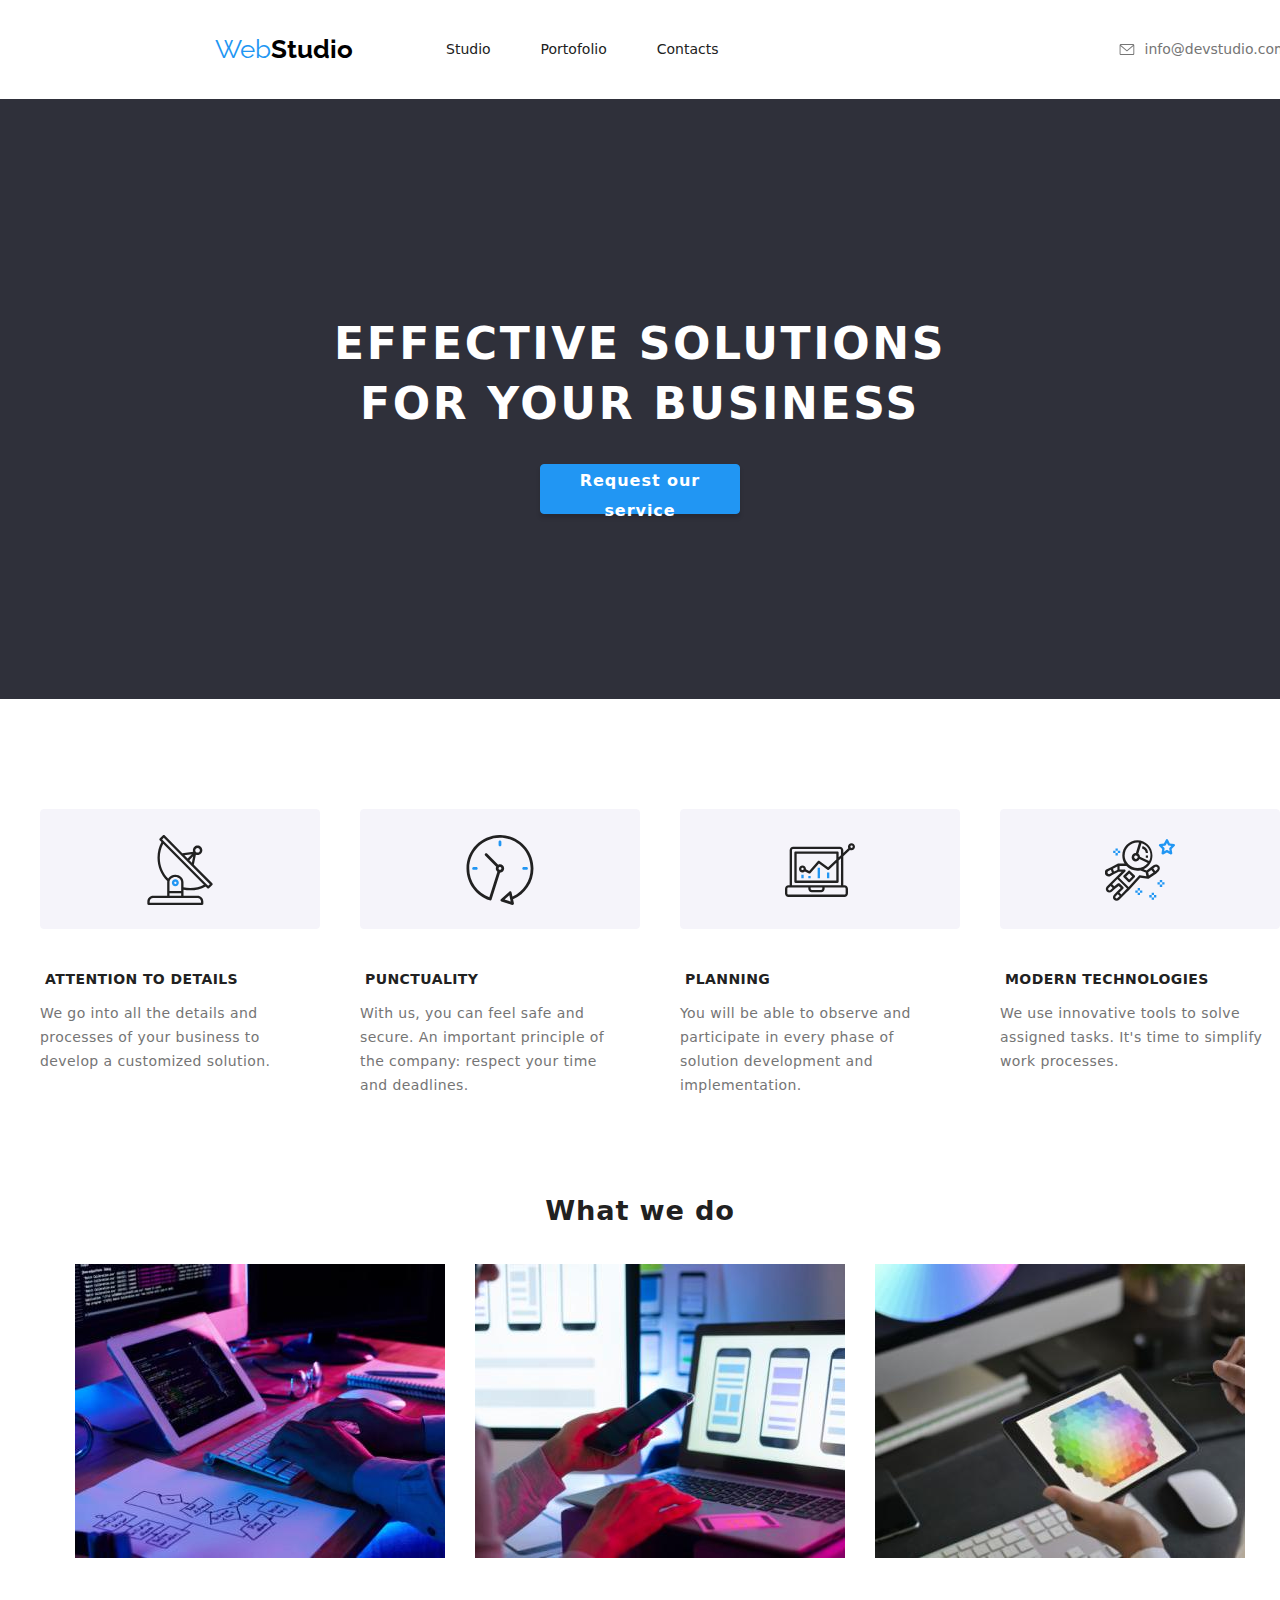
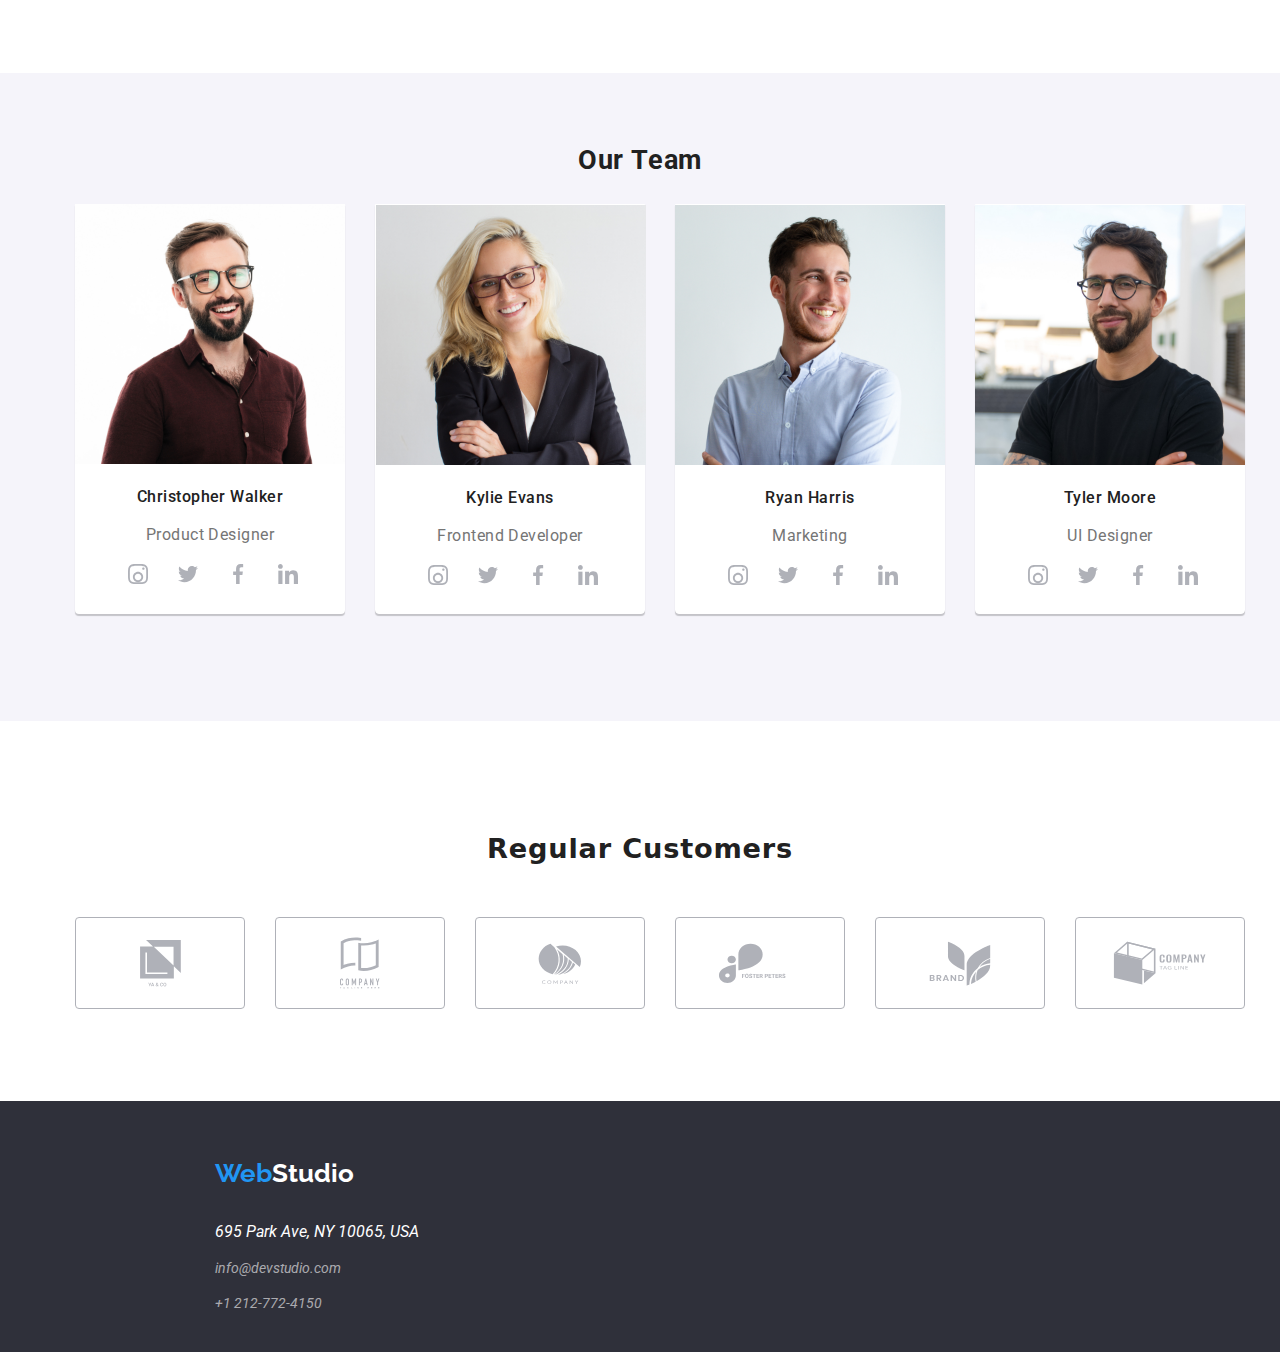
==== index.html @ a09f26c2 "add icon our team and regular customers" ====
<!DOCTYPE html>
<html lang="en">
  <head>
    <meta charset="UTF-8" />
    <meta name="viewport" content="width = device-width,initial-scale=1.0" />
    <title>WebStudio</title>
    <link rel="preconnect" href="https://fonts.googleapis.com" />
    <link rel="preconnect" href="https://fonts.gstatic.com" crossorigin />
    <link
      href="https://fonts.googleapis.com/css2?family=Raleway:wght@700&family=Roboto:wght@400;500;700;900&display=swap"
      rel="stylesheet"
    />
    <link
      rel="stylesheet"
      href="https://cdnjs.cloudflare.com/ajax/libs/modern-normalize/1.0.0/modern-normalize.min.css"
    />
    <link rel="stylesheet" href="CSS/style.css" />
  </head>

  <body>
    <header class="global-header">
      <a href="./index.html/"></a>
      <section class="nav-container">
        <h4 class="nav-title"><span class="accent">Web</span>Studio</h4>

        <nav class="main-navigation">
          <ul class="list-class">
            <li><a href="./index.html" class="nav-link current">Studio</a></li>
            <li><a href="./portofolio.html" class="nav-link">Portofolio</a></li>
            <li><a href="#" class="nav-link">Contacts</a></li>
          </ul>
        </nav>

        <div class="contact-container">
          <div class="icon-mail">
            <svg class="mail">
              <use href="./images/icons.svg.svg#icon-envelope-hover-1" >
              </use>
            </svg>
            <a href="mailto:info@devstudio.com">info@devstudio.com</a>
          </div>
          <div class="icon-phone">
            <svg class="phone">
              <use href="./images/icons.svg.svg#icon-smartphone-1">
              </use>
            </svg>
            <a class="tel" href="tel:+12127724150">+1 212-772-4150</a>
          </div>
        </div>
      </section>
    </header>
    <main>
      <section class="page-section-content">
        <h1 class="title">EFFECTIVE SOLUTIONS FOR YOUR BUSINESS</h1>
        <button type="button" class="button-service">
          Request our service
        </button>
      </section>

      <section class="information-container">
        <div class="icon-about-us">
        <ul>
          <li class="icon-list">
            <svg class="antena">
              <use href="./images/icons.svg.svg#icon-antenna-1-1">
              </use>
            </svg>
          </li>
          <li class="icon-list">
            <svg class="clock">
              <use href="./images/icons.svg.svg#icon-clock-1-1">
              </use>
            </svg>
          </li>
          <li class="icon-list">
            <svg class="diagram">
              <use href="./images/icons.svg.svg#icon-diagram-1-1">
              </use>
            </svg>
          </li>
          <li class="icon-list">
            <svg class="astrounaut">
              <use href="./images/icons.svg.svg#icon-astronaut-1-1">
              </use>
            </svg>
          </li>
        </ul>
      </div>
        <ul class="about-us">
          <li>
            <h4>ATTENTION TO DETAILS</h4>
            <p>
              We go into all the details and processes of your business to
              develop a customized solution.
            </p>
          </li>

          <li>
            <h4>PUNCTUALITY</h4>
            <p>
              With us, you can feel safe and secure. An important principle of
              the company: respect your time and deadlines.
            </p>
          </li>

          <li>
            <h4>PLANNING</h4>
            <p>
              You will be able to observe and participate in every phase of
              solution development and implementation.
            </p>
          </li>
          <li>
            <h4>MODERN TECHNOLOGIES</h4>
            <p>
              We use innovative tools to solve assigned tasks. It's time to
              simplify work processes.
            </p>
          </li>
        </ul>
      </section>

      <section class="image-gallery">
        <h2>What we do</h2>
        <ul class="suggestive-images">
          <li class="image1">
            <img
              src="./images/computer.jpg"
              alt="Tasteaza pe calculator"
              width="370"
            />
          </li>
          <li class="image2">
            <img
              src="./images/phone.jpg"
              alt="Tine telefonul in mana"
              width="370"
            />
          </li>
          <li class="image3">
            <img
              src="./images/tablet.jpg"
              alt="Deseneaza pe tableta"
              width="370"
            />
          </li>
        </ul>
      </section>

      <section class="our-team">
        <h2 class="title-team">Our Team</h2>

        <ul class="our-team-content">
          <div class="team-card1">
            <li>
              <img
                src="./images/man-with-glasses-smiling.jpg"
                alt="Barbat cu ochelari care zambeste"
                width="270"
              />
               <div class="name-job">
                <br />
                <h4>Christopher Walker</h4>
                  <br/>
                  <br/>
                <span>Product Designer</span>
               </div>
               <ul class="icon-social">
                <li class="icon-social-list">
                  <svg  class="instagram" >
                    <use href="./images/icons.svg.svg#icon-instagram-2-1"></use>
                  </svg>
                </li>
                <li class="icon-social-list">
                  <svg class="twitter">
                    <use href="./images/icons.svg.svg#icon-twitter-1"></use>
                  </svg>
                </li>
                <li class="icon-social-list">
                  <svg class="facebook">
                    <use href="./images/icons.svg.svg#icon-facebook-1"></use>
                  </svg>
                </li>
                <li class="icon-social-list">
                  <svg class="linkedin">
                    <use href="./images/icons.svg.svg#icon-linkedin-1"></use>
                </svg>
                </li>
               
               </ul>
         
              
            </li>
          </div>

          <div class="team-card2">
            <li>
              <img
                src="./images/women-blonde.jpg"
                alt="Femeie blonda cu ochelari"
                width="270"
              />
              
                <div class="name-job">
                  <br />
              <h4>Kylie Evans</h4>
              <br />
              <br />
              <span>Frontend Developer</span>
                </div>
                <ul class="icon-social">
                  <li class="icon-social-list">
                    <svg  class="instagram" >
                      <use href="./images/icons.svg.svg#icon-instagram-2-1"></use>
                    </svg>
                  </li>
                  <li class="icon-social-list">
                    <svg class="twitter">
                      <use href="./images/icons.svg.svg#icon-twitter-1"></use>
                    </svg>
                  </li>
                  <li class="icon-social-list">
                    <svg class="facebook">
                      <use href="./images/icons.svg.svg#icon-facebook-1"></use>
                    </svg>
                  </li>
                  <li class="icon-social-list">
                    <svg class="linkedin">
                      <use href="./images/icons.svg.svg#icon-linkedin-1"></use>
                  </svg>
                  </li>
                 
                 </ul>
                <br />
              </div>
            </li>
          
          <div class="team-card3">
            <li>
              <img
                src="./images/man.jpg"
                alt="Barbat in camasa albastra deschisa"
                width="270"
              />
              <div class="name-job">
                <br />
              <h4>Ryan Harris</h4>
              <br />
              <br />
              <span>Marketing</span>
              </div>
              <ul class="icon-social">
                <li class="icon-social-list">
                  <svg  class="instagram" >
                    <use href="./images/icons.svg.svg#icon-instagram-2-1"></use>
                  </svg>
                </li>
                <li class="icon-social-list">
                  <svg class="twitter">
                    <use href="./images/icons.svg.svg#icon-twitter-1"></use>
                  </svg>
                </li>
                <li class="icon-social-list">
                  <svg class="facebook">
                    <use href="./images/icons.svg.svg#icon-facebook-1"></use>
                  </svg>
                </li>
                <li class="icon-social-list">
                  <svg class="linkedin">
                    <use href="./images/icons.svg.svg#icon-linkedin-1"></use>
                </svg>
                </li>
               
               </ul>
            </li>
          </div>
          <div class="team-card4">
            <li>
              <img
                src="./images/man-with-glasses.jpg"
                alt="Barbat cu ochelari in tricou negru"
                width="270"
              />
              <div class="name-job">
                <br />
              <h4>Tyler Moore</h4>
              <br />
              <br />
              <span>UI Designer</span>
              </div>
              <ul class="icon-social">
                <li class="icon-social-list">
                  <svg  class="instagram" >
                    <use href="./images/icons.svg.svg#icon-instagram-2-1"></use>
                  </svg>
                </li>
                <li class="icon-social-list">
                  <svg class="twitter">
                    <use href="./images/icons.svg.svg#icon-twitter-1"></use>
                  </svg>
                </li>
                <li class="icon-social-list">
                  <svg class="facebook">
                    <use href="./images/icons.svg.svg#icon-facebook-1"></use>
                  </svg>
                </li>
                <li class="icon-social-list">
                  <svg class="linkedin">
                    <use href="./images/icons.svg.svg#icon-linkedin-1"></use>
                </svg>
                </li>
               
               </ul>
            </li>
          </div>
        </ul>
      </section>

      <section class="regular-container">
        <h2>Regular Customers</h2>
        <ul class="container-regular-list">
          <li class="regular-icon-list">
            <svg class="union">
              <use href="./images/icons.svg.svg#icon-Union"></use>
            </svg>
          </li>
          <li class="regular-icon-list">
            <svg class="group">
              <use href="./images/icons.svg.svg#icon-group"></use>
            </svg>
          </li>
          <li class="regular-icon-list">
            <svg class="group1">
              <use href="./images/icons.svg.svg#icon-group-1"></use>
            </svg>
          </li>
          <li class="regular-icon-list">
            <svg class="group2">
              <use href="./images/icons.svg.svg#icon-group-2"></use>
            </svg>
          </li>
          <li class="regular-icon-list">
            <svg class="group3">
              <use href="./images/icons.svg.svg#icon-group-3"></use>
            </svg>
          </li class="regular-icon-list">
          <li class="regular-icon-list">
            <svg class="group4">
              <use href="./images/icons.svg.svg#icon-group-4"></use>
            </svg>
          </li>
        </ul>
      </section>
    </main>
    <footer class="adress-information">
      <h4><span class="highlight">Web</span>Studio</h4>

      <address class="useful-information">
         <span>695 Park Ave, NY 10065, USA </span>
        <br />

        <a href="mailto:info@devstudio.com">info@devstudio.com</a>
        <br />
        <a href="tel:+12127724150">+1 212-772-4150</a>
        <br />
      </address>
    </footer>
  </body>
</html>
---- CSS/style.css ----
:root {
  --link-color: #212121;
  --heading-font-family: "Roboto", sans-serif;
  --series-font-family: "Raleway", sans-serif;
}

.nav-container {
  display: flex;
  align-items: center;
  color: #ffffff;
  width: 100%;
}

.contact-container {
  display: flex;
  justify-content: center;
  padding-left: 400px;
  gap: 40px;
}
.mail {
  width: 16px;
  height: 11px;
  top: 34px;
  left: 1042px;
  cursor: pointer;
  fill: #757575;
}
.mail:hover {
  stroke: #2196f3;
}
.contact-container .icon-mail {
  display: flex;
  align-items: center;
  gap: 10px;
}
.phone {
  width: 10px;
  height: 16px;
  top: 32px;
  left: 1243px;
}
.contact-container .icon-phone {
  display: flex;
  align-items: center;
  gap: 10px;
}
.phone:hover {
  stroke: #2196f3;
}
.current {
  color: #2196f3;
}
a:link,
a:hover {
  color: #2196f3;
}
a:focus {
  color: #2196f3;
}
.nav-link {
  cursor: pointer;
}
.list-class {
  display: flex;
  justify-content: center;
  padding-left: 93px;
  gap: 50px;
}

.list-class li a {
  color: #212121;
}

span.accent {
  color: #2196f3;
  font-family: var(--series-font-family);
  font-weight: 400;
  font-size: 26px;
}
.nav-title {
  display: flex;
  font-family: var(--series-font-family);
  color: #000000;
  font-weight: 700;
  font-size: 26px;
  padding-left: 215px;
}

.global-header .main-navigation a:link {
  color: var(--link-color);
  text-decoration: none;
  font-weight: 500;
  font-size: 14px;
  line-height: 16.41px;
}
.global-header .main-navigation a:hover,
.global-header .main-navigation a:active {
  color: #2196f3;
}

.global-header a {
  color: #757575;
  text-decoration: none;
  font-weight: 500;
  font-size: 14px;
}

.global-header a:hover {
  color: #2196f3;
}
.page-section-content {
  display: flex;
  background-color: #2f303a;
  height: 600px;
  justify-content: center;
  flex-direction: column;
  align-items: center;
  background-image: url(../images/friends.jpg);
  background-repeat: no-repeat;
  background-size: cover;
  background-image: linear-gradient(#2f303a66);
}

.title {
  color: #ffffff;
  font-size: 44px;
  font-weight: 900;
  line-height: 60px;
  letter-spacing: 0.06em;
  text-align: center;
  width: 696px;
  height: 120px;
  top: 94px;
  left: 452px;
}

.button-service {
  background-color: #2196f3;
  color: #ffffff;
  font-weight: 700;
  font-size: 16px;
  line-height: 30px;
  letter-spacing: 0.06em;
  width: 200px;
  height: 50px;
  top: 430px;
  left: 700px;
  text-align: center;
  border: 1px solid #2196f3;
  border-radius: 4px;
  box-shadow: 0px 4px 4px 0px #00000026;
}
.page-section-content .button-service:hover {
  background-color: #188ce8;
}
.information-container {
  display: flex;
  flex-direction: column;
  justify-content: center;
  align-items: center;
  padding-top: 94px;
}
.antena {
  width: 70px;
  height: 70px;
  top: 799px;
  left: 315px;
}
.clock {
  width: 70px;
  height: 70px;
  top: 799px;
  left: 615px;
}
.diagram {
  width: 70px;
  height: 70px;
  top: 799px;
  left: 915px;
}
.astrounaut {
  width: 70px;
  height: 70px;
  top: 799px;
  left: 1215px;
}
.icon-list {
  border: 1px solid #f5f4fa;
  border-radius: 4px;
  background-color: #f5f4fa;
  width: 280px;
  height: 120px;
  top: 774px;
  left: 215px;
  text-align: center;
  padding: 25px 100px;
}
.icon-about-us ul {
  display: flex;
  align-items: center;
  justify-content: center;
  gap: 40px;
}
.about-us {
  display: flex;
  justify-content: center;
  height: 101px;
  gap: 30px;
}

.about-us p {
  display: flex;
  color: #757575;
  font-size: 14px;
  line-height: 24px;
  letter-spacing: 0.03em;
  width: 270px;
  height: 75px;
  top: 94px;
  left: 215px;
  justify-content: center;
  padding-left: 5px;
}

.about-us h4 {
  display: flex;
  color: #212121;
  font-size: 14px;
  line-height: 16.41px;
  letter-spacing: 0.03em;
  width: 270px;
  height: 16px;
  top: 94px;
  left: 215px;
  justify-content: flex-start;
  margin: 10px;
}
ul {
  list-style-type: none;
}
.image-gallery {
  display: flex;
  flex-direction: column;
  padding-top: 94px;
  padding-bottom: 94px;
}
h2 {
  display: block;
  color: #212121;
  font-family: (--series-font-family);
  font-weight: 700;
  font-size: 1.7em;
  margin-block-start: 0.83em;
  margin-block-end: 0.83em;
  letter-spacing: 0.03em;
  text-align: center;
}
.suggestive-images {
  display: flex;
  justify-content: center;
  align-items: center;
  gap: 30px;
}

.our-team {
  background-color: #f5f4fa;
  display: flex;
  flex-direction: column;
  height: 648px;
}

.our-team-content {
  display: flex;
  justify-content: center;
  align-items: center;
  text-align: center;
  height: 388px;
  top: 1635px;
  left: 215px;
  gap: 30px;
}
.title-team {
  color: #212121;
  font-family: var(--heading-font-family);
  font-weight: 700;
  size: 60px;
  padding-top: 50px;
}
.name-job {
  display: flexbox;
  flex-direction: column;
  justify-content: center;
  align-items: center;
}
.team-card1 {
  display: flex;
  background-color: #ffffff;
  width: 270px;
  height: 410px;
  top: 94px;
  left: 215px;
  flex-direction: column;
  border-radius: 0px 0px 4px 4px;
  box-shadow: 0px 2px 1px 0px #00000033;
  justify-content: flex-start;
}

.team-card2 {
  display: flex;
  background-color: #ffffff;
  width: 270px;
  height: 410px;
  top: 94px;
  left: 515px;
  align-content: flex-start;
  flex-direction: column;
  box-shadow: 0px 2px 1px 0px #00000033;

  border: 1px solid #ffffff;
  border-radius: 0px 0px 4px 4px;
  justify-content: flex-start;
}

.team-card3 {
  display: flex;
  background-color: #ffffff;
  width: 270px;
  height: 410px;
  top: 94px;
  left: 815px;
  box-shadow: 0px 2px 1px 0px #00000033;

  flex-direction: column;
  align-items: center;
  border: 1px solid #ffffff;
  border-radius: 0px 0px 4px 4px;
  justify-content: flex-start;
}
.team-card4 {
  display: flex;
  background-color: #ffffff;
  width: 270px;
  height: 410px;
  top: 94px;
  left: 1115px;
  box-shadow: 0px 2px 1px 0px #00000033;

  flex-direction: column;
  align-items: center;
  border: 1px solid #ffffff;
  border-radius: 0px 0px 4px 4px;
  justify-content: flex-start;
}

.our-team-content h4 {
  color: #212121;
  font-family: var(--heading-font-family);
  font-size: 16px;
  font-weight: 500;
  line-height: 19px;
  letter-spacing: 0.03em;
  text-align: center;
  display: inline;
  width: 145px;
  height: 19px;
  top: 94px;
  left: 278px;
  padding-top: 30px;
}

.our-team-content span {
  font-family: var(--heading-font-family);
  color: #757575;
  font-size: 16px;
  font-weight: 400;
  line-height: 19px;
  letter-spacing: 0.03em;
  text-align: center;
  width: 147px;
  height: 19px;
  top: 1954px;
  left: 577px;
  padding-top: 59px;
}
.instagram {
  width: 20px;
  height: 20px;
  top: 12px;
  left: 12px;
}
.icon-social-list:hover {
  background-color: #2196f3;
  stroke: #2196f3;
  border-radius: 50%;
  padding: 10px;
  stroke: #ffffff;
}
.twitter {
  width: 20px;
  height: 20px;
}

.facebook {
  width: 20px;
  height: 20px;
}
.linkedin {
  width: 20px;
  height: 20px;
}
.icon-social {
  display: flex;
  justify-content: center;
  padding-top: 20px;
  gap: 30px;
  padding-right: 35px;
}

.union {
  width: 41px;
  height: 46.7px;
  top: 7px;
  left: 32px;
}

.group {
  width: 40px;
  height: 52px;
  top: 3px;
  left: 33px;
}

.group1 {
  width: 43.46px;
  height: 41.18px;
  top: 8.7px;
  left: 29.68px;
}
.group2 {
  width: 84.44px;
  height: 40.62px;
  top: 8.7px;
  left: 11px;
}

.group3 {
  width: 62.54px;
  height: 45.43px;
  top: 6.77px;
  left: 22px;
}
.group4 {
  width: 93.79px;
  height: 43.93px;
  top: 6.77px;
  left: 6px;
}
.regular-icon-list{
  display: flex;
  align-items: center;
  justify-content: center;
  border: 1px solid #AFB1B8;
  border-radius: 4px;
  width: 170px;
  height: 92px;
}
.regular-icon-list:hover{
 border: 1px solid #2196F3 ;
 stroke: #2196F3; 
}
.regular-container{
  height: 380px;
  top: 2401px;
  left: 215px;
  padding-top: 90px;
}
.container-regular-list{
  display: flex;
  justify-content: center;
  gap: 30px;
  padding-top: 30px;
}
.adress-information {
  background-color: #2f303a;
  display: flex;
  flex-direction: column;
  justify-content: center;
  height: 251px;
}

.useful-information {
  display: flex;
  flex-direction: column;
  font-family: var(--heading-font-family);
  font-weight: 400;
  padding-left: 215px;
}

.adress-information .highlight {
  color: #2196f3;
  font-family: var(--series-font-family);
  font-weight: 700;
  font-size: 26px;
  line-height: 30.52px;
  padding-left: 215px;
}
.adress-information h4 {
  color: #ffffff;
  font-family: var(--series-font-family);
  font-weight: 700;
  font-size: 26px;
  line-height: 30.52px;
}
.useful-information {
  color: #ffffff;
}
.useful-information a {
  color: #ffffff99;
  text-decoration: none;
  font-size: 14px;
  line-height: 16px;
}
.useful-information a:hover {
  color: #2196f3;
}
.portofolio-container {
  display: flex;
  flex-wrap: wrap;
  justify-content: center;
  align-items: center;
  border: 1px solid #eeeeee;
}
.portofolio-button button {
  background-color: #f5f4fa;
  border: 1px solid #f5f4fa;
  border-radius: 4px;
  font-weight: 500;
  font-size: 16px;
  line-height: 26px;
  cursor: pointer;
  color: #212121;
  width: 100px;
}
.portofolio-button {
  display: flex;
  justify-content: center;
  align-items: center;
  height: 38px;
  gap: 8px;
  padding-top: 94px;
  padding-bottom: 50px;
}

.portofolio-button button:hover,
.portofolio-button button:focus {
  color: #ffffff;
  background-color: #2196f3;
}
.portofolio-button button:active {
  color: #ffffff;
}
.images {
  display: flex;
  flex-wrap: wrap;
  gap: 30px;
  justify-content: center;
  padding-bottom: 94px;
}
.product {
  width: 322px;
  padding: 20px 24px;
  display: flex;
  flex-direction: column;
}
.product .description-product {
  color: #212121;
  font-family: var(--heading-font-family);
  font-weight: 700;
  letter-spacing: 0.06em;
  size: 18px;
}
.product .category-product {
  color: #757575;
  font-family: var(--heading-font-family);
  font-weight: 400;
  letter-spacing: 0.03em;
  size: 16px;
}
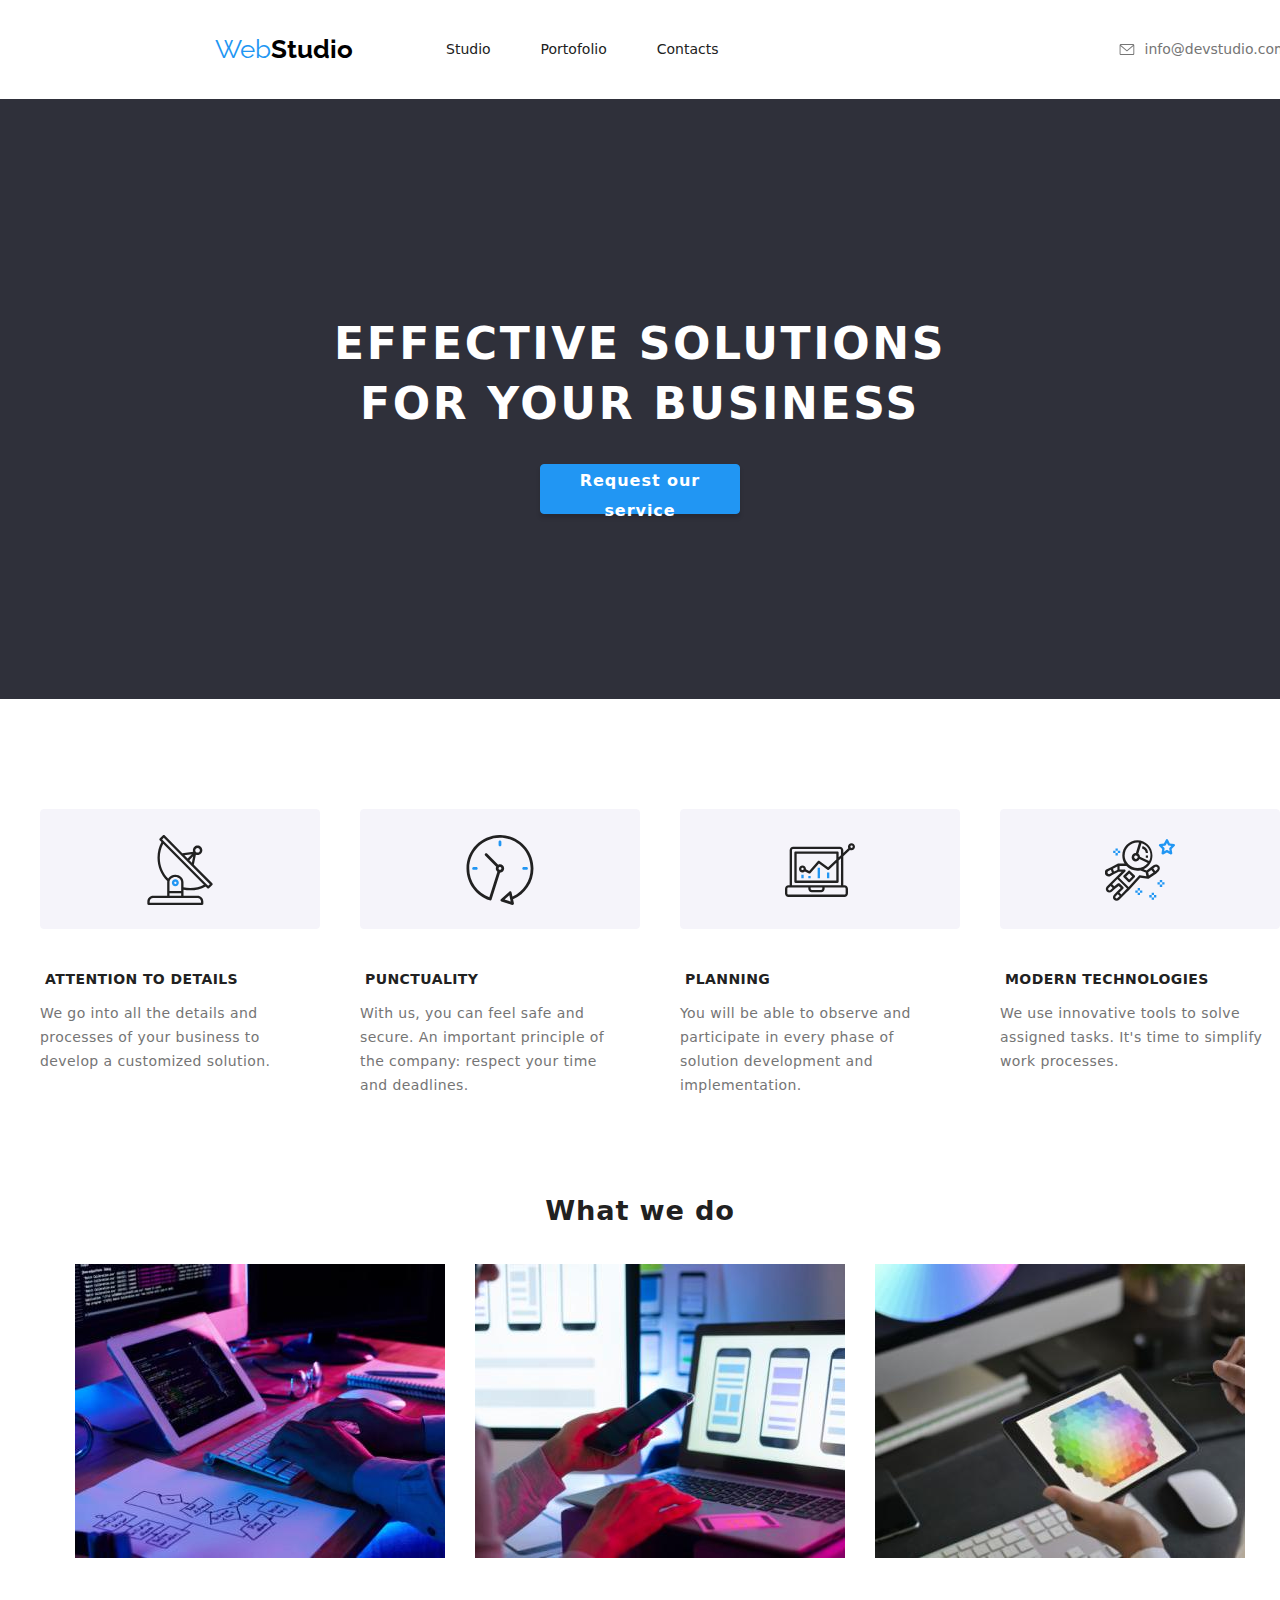
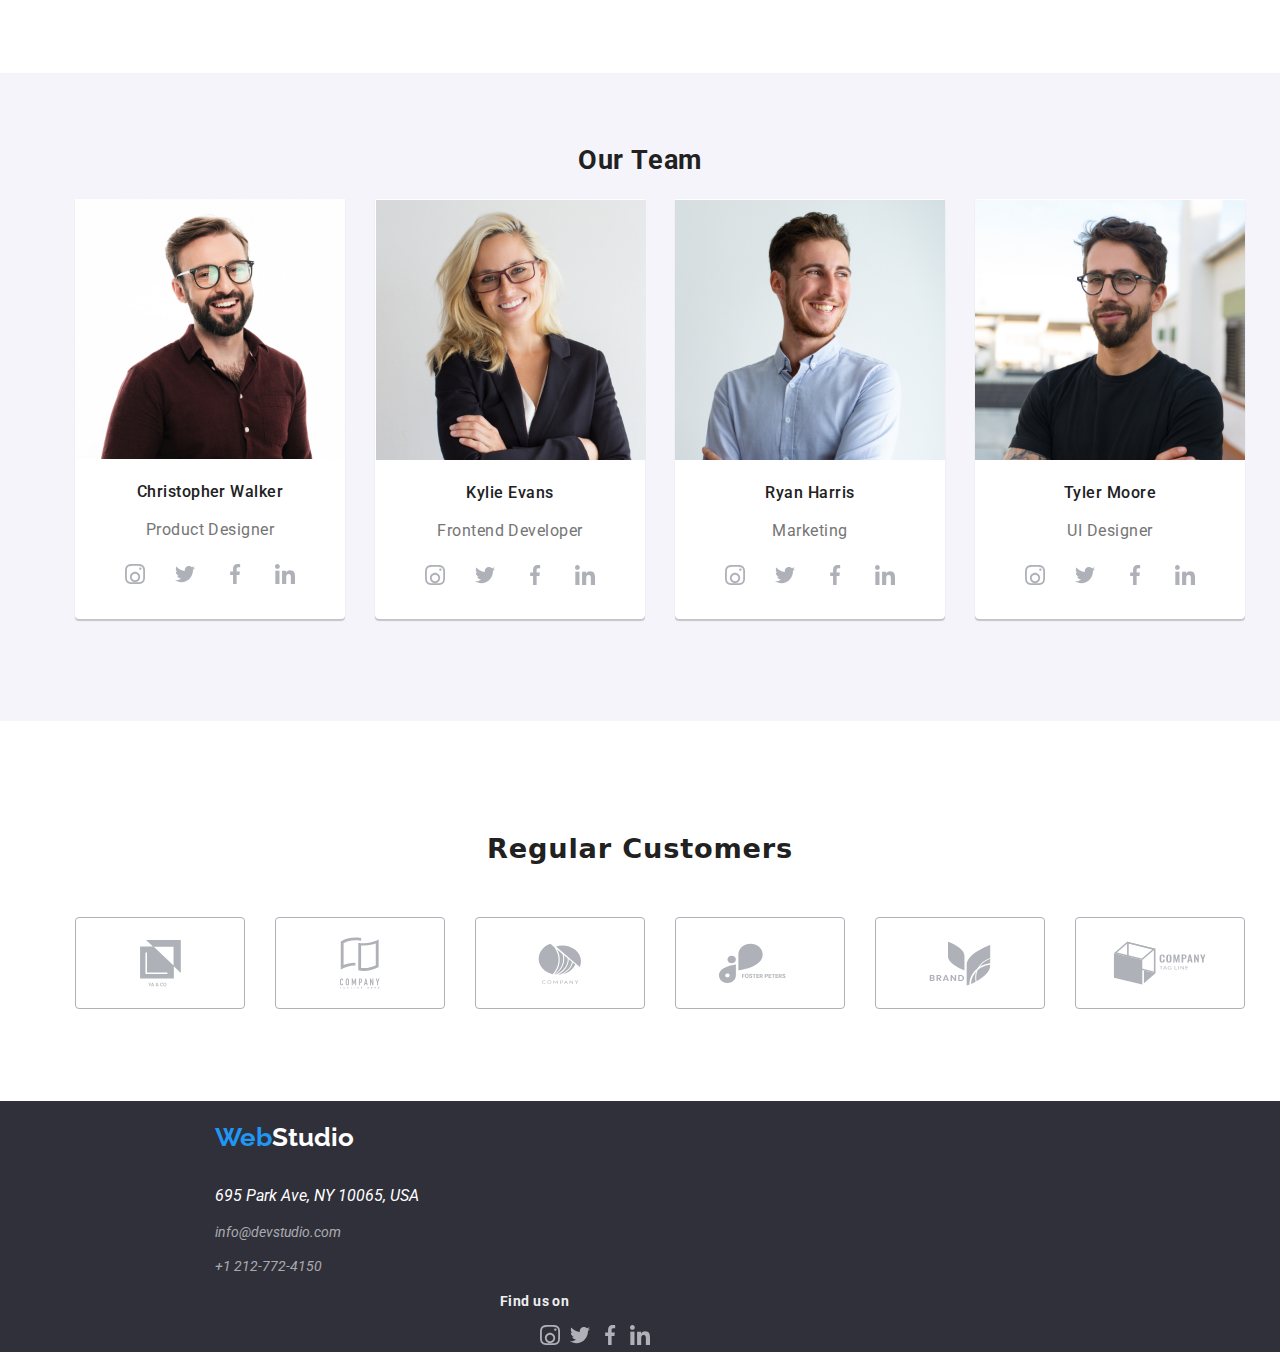
==== commit cbf1992e: "finish regular costomers section" ====
--- a/index.html
+++ b/index.html
@@ -352,11 +352,13 @@
         </ul>
       </section>
     </main>
-    <footer class="adress-information">
+    <footer>
+      <div  class="adress-information">
       <h4><span class="highlight">Web</span>Studio</h4>
 
       <address class="useful-information">
-         <span>695 Park Ave, NY 10065, USA </span>
+       
+        <span>695 Park Ave, NY 10065, USA </span>
         <br />
 
         <a href="mailto:info@devstudio.com">info@devstudio.com</a>
@@ -364,6 +366,34 @@
         <a href="tel:+12127724150">+1 212-772-4150</a>
         <br />
       </address>
+      
+      <div class="container-find">
+        <span class="title-find">Find us on</span>
+        <ul class="icon-social-find">
+          <li class="icon-social-list">
+            <svg  class="instagram" >
+              <use href="./images/icons.svg.svg#icon-instagram-2-1"></use>
+            </svg>
+          </li>
+          <li class="icon-social-list">
+            <svg class="twitter">
+              <use href="./images/icons.svg.svg#icon-twitter-1"></use>
+            </svg>
+          </li>
+          <li class="icon-social-list">
+            <svg class="facebook">
+              <use href="./images/icons.svg.svg#icon-facebook-1"></use>
+            </svg>
+          </li>
+          <li class="icon-social-list">
+            <svg class="linkedin">
+              <use href="./images/icons.svg.svg#icon-linkedin-1"></use>
+          </svg>
+          </li>
+         
+         </ul>
+      </div>
+    </div>
     </footer>
   </body>
 </html>
--- a/CSS/style.css
+++ b/CSS/style.css
@@ -296,7 +296,7 @@
   display: flex;
   background-color: #ffffff;
   width: 270px;
-  height: 410px;
+  height: 420px;
   top: 94px;
   left: 215px;
   flex-direction: column;
@@ -309,7 +309,7 @@
   display: flex;
   background-color: #ffffff;
   width: 270px;
-  height: 410px;
+  height: 420px;
   top: 94px;
   left: 515px;
   align-content: flex-start;
@@ -325,7 +325,7 @@
   display: flex;
   background-color: #ffffff;
   width: 270px;
-  height: 410px;
+  height: 420px;
   top: 94px;
   left: 815px;
   box-shadow: 0px 2px 1px 0px #00000033;
@@ -340,7 +340,7 @@
   display: flex;
   background-color: #ffffff;
   width: 270px;
-  height: 410px;
+  height: 420px;
   top: 94px;
   left: 1115px;
   box-shadow: 0px 2px 1px 0px #00000033;
@@ -387,33 +387,47 @@
   height: 20px;
   top: 12px;
   left: 12px;
-}
-.icon-social-list:hover {
-  background-color: #2196f3;
-  stroke: #2196f3;
-  border-radius: 50%;
-  padding: 10px;
-  stroke: #ffffff;
+  fill: #AFB1B8;
+}
+.instagram:hover{
+  fill: #ffffff
 }
 .twitter {
   width: 20px;
   height: 20px;
+  fill:#AFB1B8 ;
+}
+.twitter:hover{
+  fill: #ffffff;
 }
 
 .facebook {
   width: 20px;
   height: 20px;
+  fill: #AFB1B8;
+}
+.facebook:hover{
+  fill: #ffffff
 }
 .linkedin {
   width: 20px;
   height: 20px;
+  fill: #AFB1B8;
+}
+.linkedin:hover{
+  fill: #ffffff
+}
+
+.icon-social-list:hover {
+  background-color: #2196f3;
+  border-radius: 50%;
+  padding: 9px;
 }
 .icon-social {
   display: flex;
   justify-content: center;
-  padding-top: 20px;
+  padding: 25px;
   gap: 30px;
-  padding-right: 35px;
 }
 
 .union {
@@ -421,6 +435,10 @@
   height: 46.7px;
   top: 7px;
   left: 32px;
+  fill: #AFB1B8;
+}
+.union:hover{
+  fill: #2196F3;
 }
 
 .group {
@@ -428,32 +446,50 @@
   height: 52px;
   top: 3px;
   left: 33px;
-}
-
+  fill: #AFB1B8;
+}
+.group:hover{
+  fill: #2196F3;
+}
 .group1 {
   width: 43.46px;
   height: 41.18px;
   top: 8.7px;
   left: 29.68px;
+  fill: #AFB1B8;
+}
+.group1:hover{
+  fill: #2196F3;
 }
 .group2 {
   width: 84.44px;
   height: 40.62px;
   top: 8.7px;
   left: 11px;
-}
-
+  fill: #AFB1B8;
+}
+.group2:hover{
+  fill: #2196F3;
+}
 .group3 {
   width: 62.54px;
   height: 45.43px;
   top: 6.77px;
   left: 22px;
+  fill: #AFB1B8;
+}
+.group3:hover{
+  fill: #2196F3;
 }
 .group4 {
   width: 93.79px;
   height: 43.93px;
   top: 6.77px;
   left: 6px;
+  fill: #AFB1B8;
+}
+.group4:hover{
+  fill: #2196F3;
 }
 .regular-icon-list{
   display: flex;
@@ -466,7 +502,6 @@
 }
 .regular-icon-list:hover{
  border: 1px solid #2196F3 ;
- stroke: #2196F3; 
 }
 .regular-container{
   height: 380px;
@@ -522,6 +557,24 @@
 }
 .useful-information a:hover {
   color: #2196f3;
+}
+.title-find{
+  font-family: var(--heading-font-family);
+  font-size: 14px;
+  font-weight: 700;
+  letter-spacing: 0.03em;
+  color: #eeeeee;
+}
+.icon-social-find{
+  display: flex;
+  
+  gap: 10px;
+}
+.container-find{
+  display: flex;
+  flex-direction: column;
+  justify-content: flex-start;
+ padding-left: 500px;
 }
 .portofolio-container {
   display: flex;
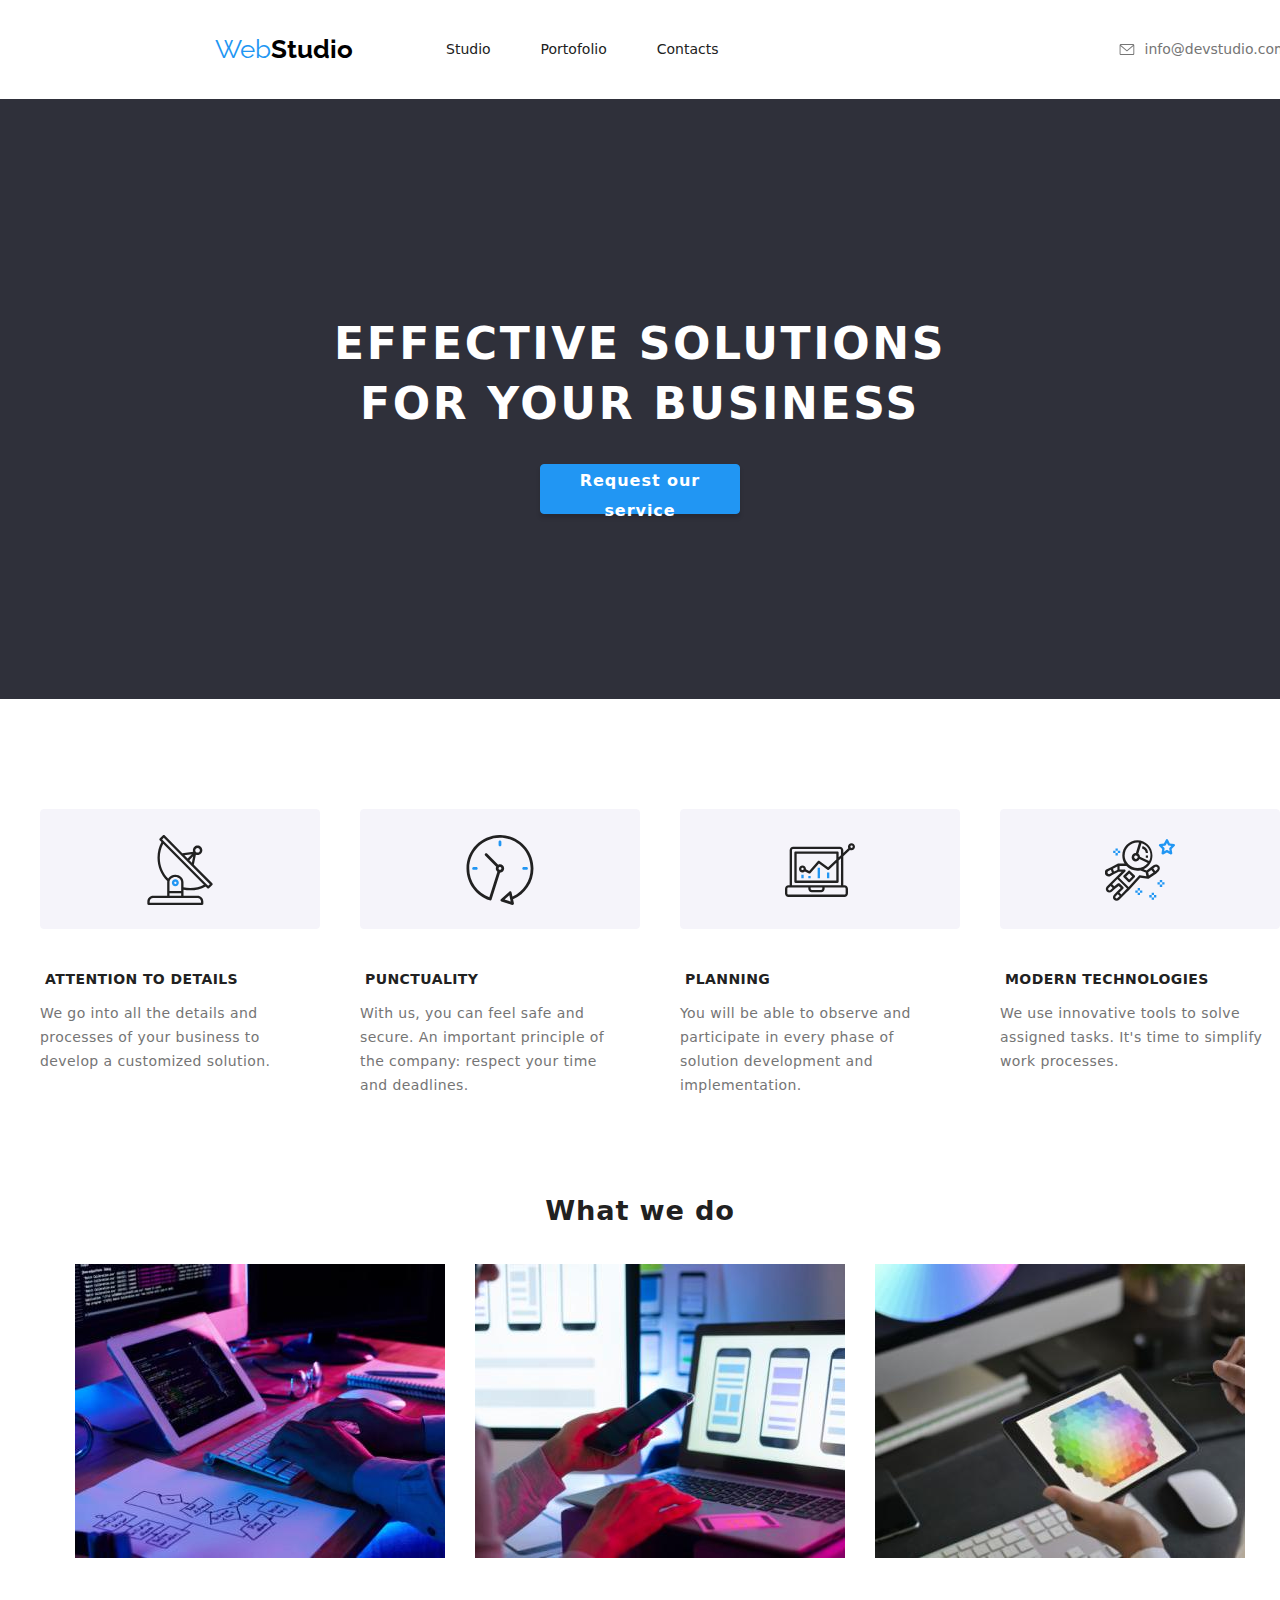
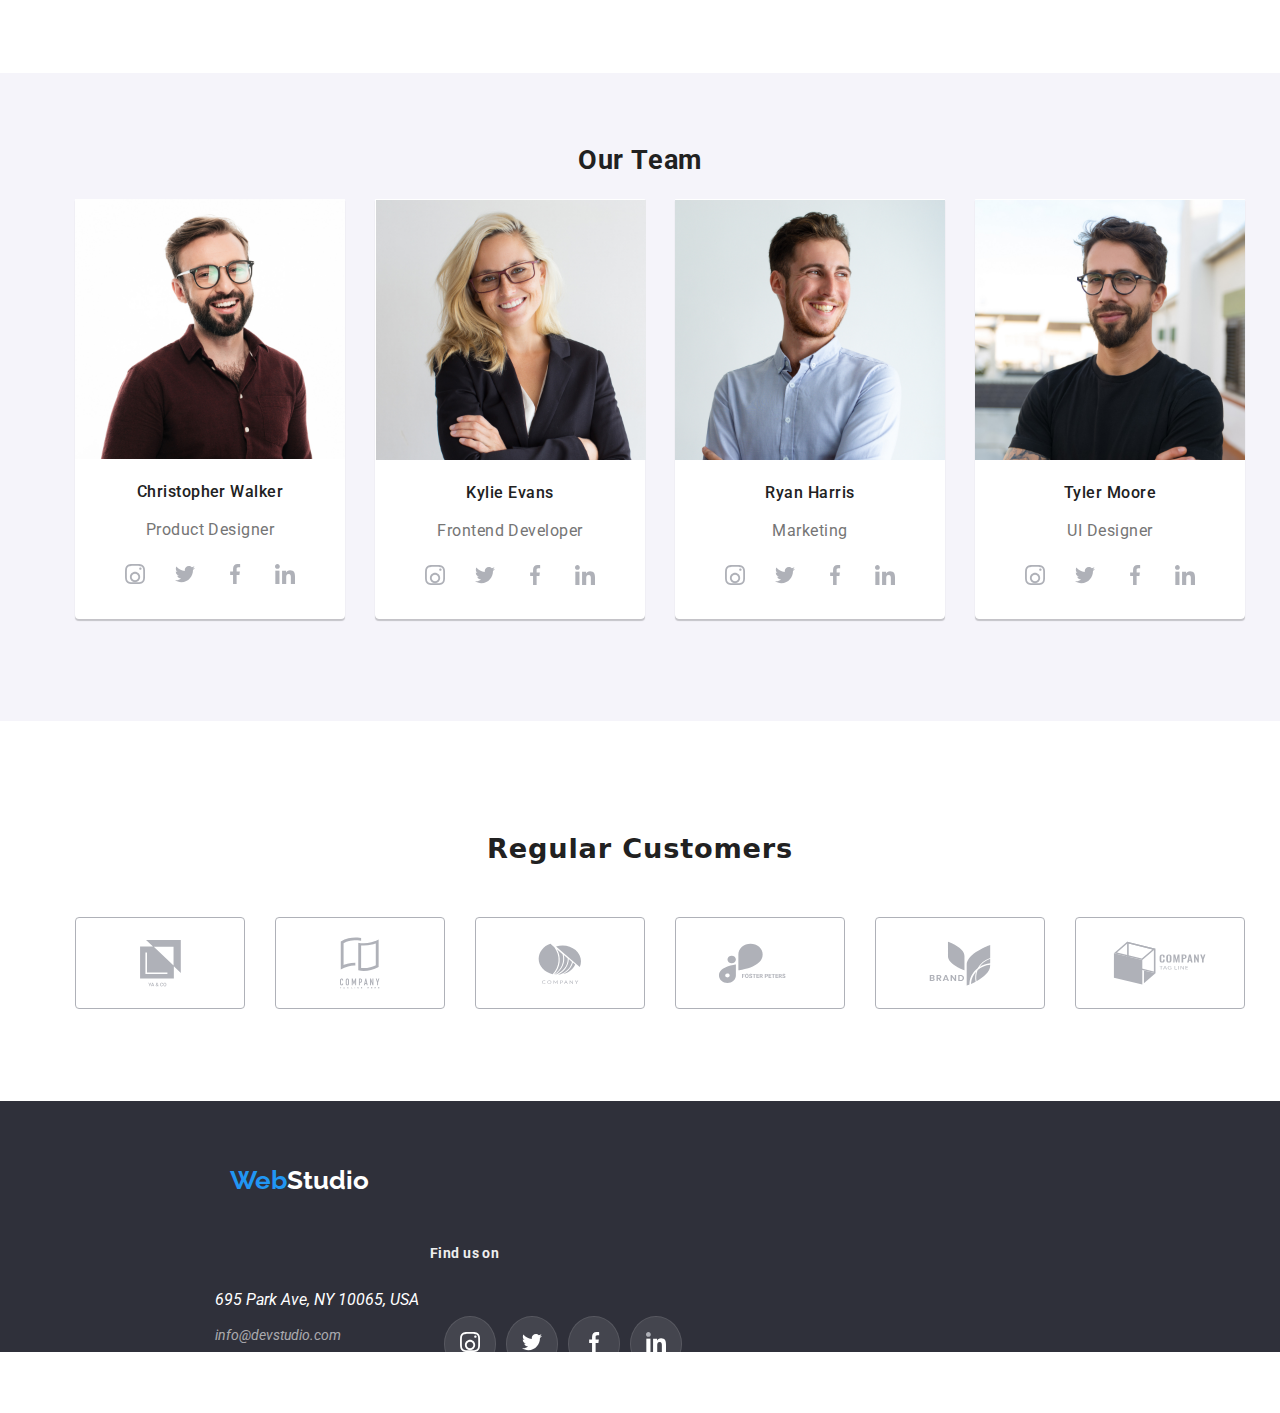
==== commit c93503b6: "add icon footer" ====
--- a/index.html
+++ b/index.html
@@ -352,48 +352,60 @@
         </ul>
       </section>
     </main>
-    <footer>
-      <div  class="adress-information">
+    <footer class="container-adress">
       <h4><span class="highlight">Web</span>Studio</h4>
-
-      <address class="useful-information">
+      <h3 class="title-find">Find us on</h3>
+      
+      <div class="adress-information">
+
+     <address>
        
-        <span>695 Park Ave, NY 10065, USA </span>
+        <ul class="useful-information" >
+          <li>
+            <span>695 Park Ave, NY 10065, USA </span>
+        
+          </li>
+          <br />
+        <li>
+          <a href="mailto:info@devstudio.com">info@devstudio.com</a>
+       
+        </li>
         <br />
-
-        <a href="mailto:info@devstudio.com">info@devstudio.com</a>
-        <br />
-        <a href="tel:+12127724150">+1 212-772-4150</a>
-        <br />
+        <li>
+          <a href="tel:+12127724150">+1 212-772-4150</a>
+      
+        </li>
+        </ul>
       </address>
+    
       
-      <div class="container-find">
-        <span class="title-find">Find us on</span>
+        
         <ul class="icon-social-find">
-          <li class="icon-social-list">
-            <svg  class="instagram" >
+          <li class="icon-social-item">
+            <svg  class="instagram1" >
               <use href="./images/icons.svg.svg#icon-instagram-2-1"></use>
             </svg>
           </li>
-          <li class="icon-social-list">
-            <svg class="twitter">
+          <li class="icon-social-item">
+            <svg class="twitter1">
               <use href="./images/icons.svg.svg#icon-twitter-1"></use>
             </svg>
           </li>
-          <li class="icon-social-list">
-            <svg class="facebook">
+          <li class="icon-social-item">
+            <svg class="facebook1">
               <use href="./images/icons.svg.svg#icon-facebook-1"></use>
             </svg>
           </li>
-          <li class="icon-social-list">
-            <svg class="linkedin">
+          <li class="icon-social-item">
+            <svg class="linkedin1">
               <use href="./images/icons.svg.svg#icon-linkedin-1"></use>
           </svg>
           </li>
          
          </ul>
-      </div>
-    </div>
+      
+    
+  </div>
     </footer>
   </body>
 </html>
--- a/CSS/style.css
+++ b/CSS/style.css
@@ -515,13 +515,7 @@
   gap: 30px;
   padding-top: 30px;
 }
-.adress-information {
-  background-color: #2f303a;
-  display: flex;
-  flex-direction: column;
-  justify-content: center;
-  height: 251px;
-}
+
 
 .useful-information {
   display: flex;
@@ -530,23 +524,44 @@
   font-weight: 400;
   padding-left: 215px;
 }
-
-.adress-information .highlight {
-  color: #2196f3;
+.container-adress{
+  background-color: #2F303A;
+  
+  
+height: 251px;
+
+}
+.adress-information {
+ 
+  display: flex;
+
+}
+.container-adress .highlight {
+  color: #2196f3;
+  font-family: var(--series-font-family);
+  font-weight: 700;
+  font-size: 26px;
+  padding-left: 230px;
+  
+}
+.container-adress h4 {
+  color: #ffffff;
   font-family: var(--series-font-family);
   font-weight: 700;
   font-size: 26px;
   line-height: 30.52px;
-  padding-left: 215px;
-}
-.adress-information h4 {
-  color: #ffffff;
-  font-family: var(--series-font-family);
-  font-weight: 700;
-  font-size: 26px;
-  line-height: 30.52px;
+  padding-top: 30px;
 }
 .useful-information {
+ 
+  display: flex;
+  
+}
+
+.useful-information li{
+  display: flex;
+  justify-content: flex-start;
+  gap: 10px;
   color: #ffffff;
 }
 .useful-information a {
@@ -564,17 +579,41 @@
   font-weight: 700;
   letter-spacing: 0.03em;
   color: #eeeeee;
+  padding-left: 430px;
 }
 .icon-social-find{
   display: flex;
-  
+  justify-content: center;
   gap: 10px;
+  padding: 25px;
+}
+.instagram1,
+.twitter1,
+.facebook1,
+.linkedin1{
+  width: 20px;
+height: 20px;
+fill: #FFFFFF;
+}
+.icon-social-item{
+  border: 1px solid  #FFFFFF1A;
+  border-radius: 50%;
+  padding: 15px;
+  background-color: #FFFFFF1A;
+}
+.icon-social-item:hover{
+  background-color: #2196F3;
+}
+.container-adress{
+  display: flex;
+  width: 100%;
+  background-color: #2f303a;
+  justify-content: space-between;
+  flex-direction: column;
 }
 .container-find{
   display: flex;
   flex-direction: column;
-  justify-content: flex-start;
- padding-left: 500px;
 }
 .portofolio-container {
   display: flex;
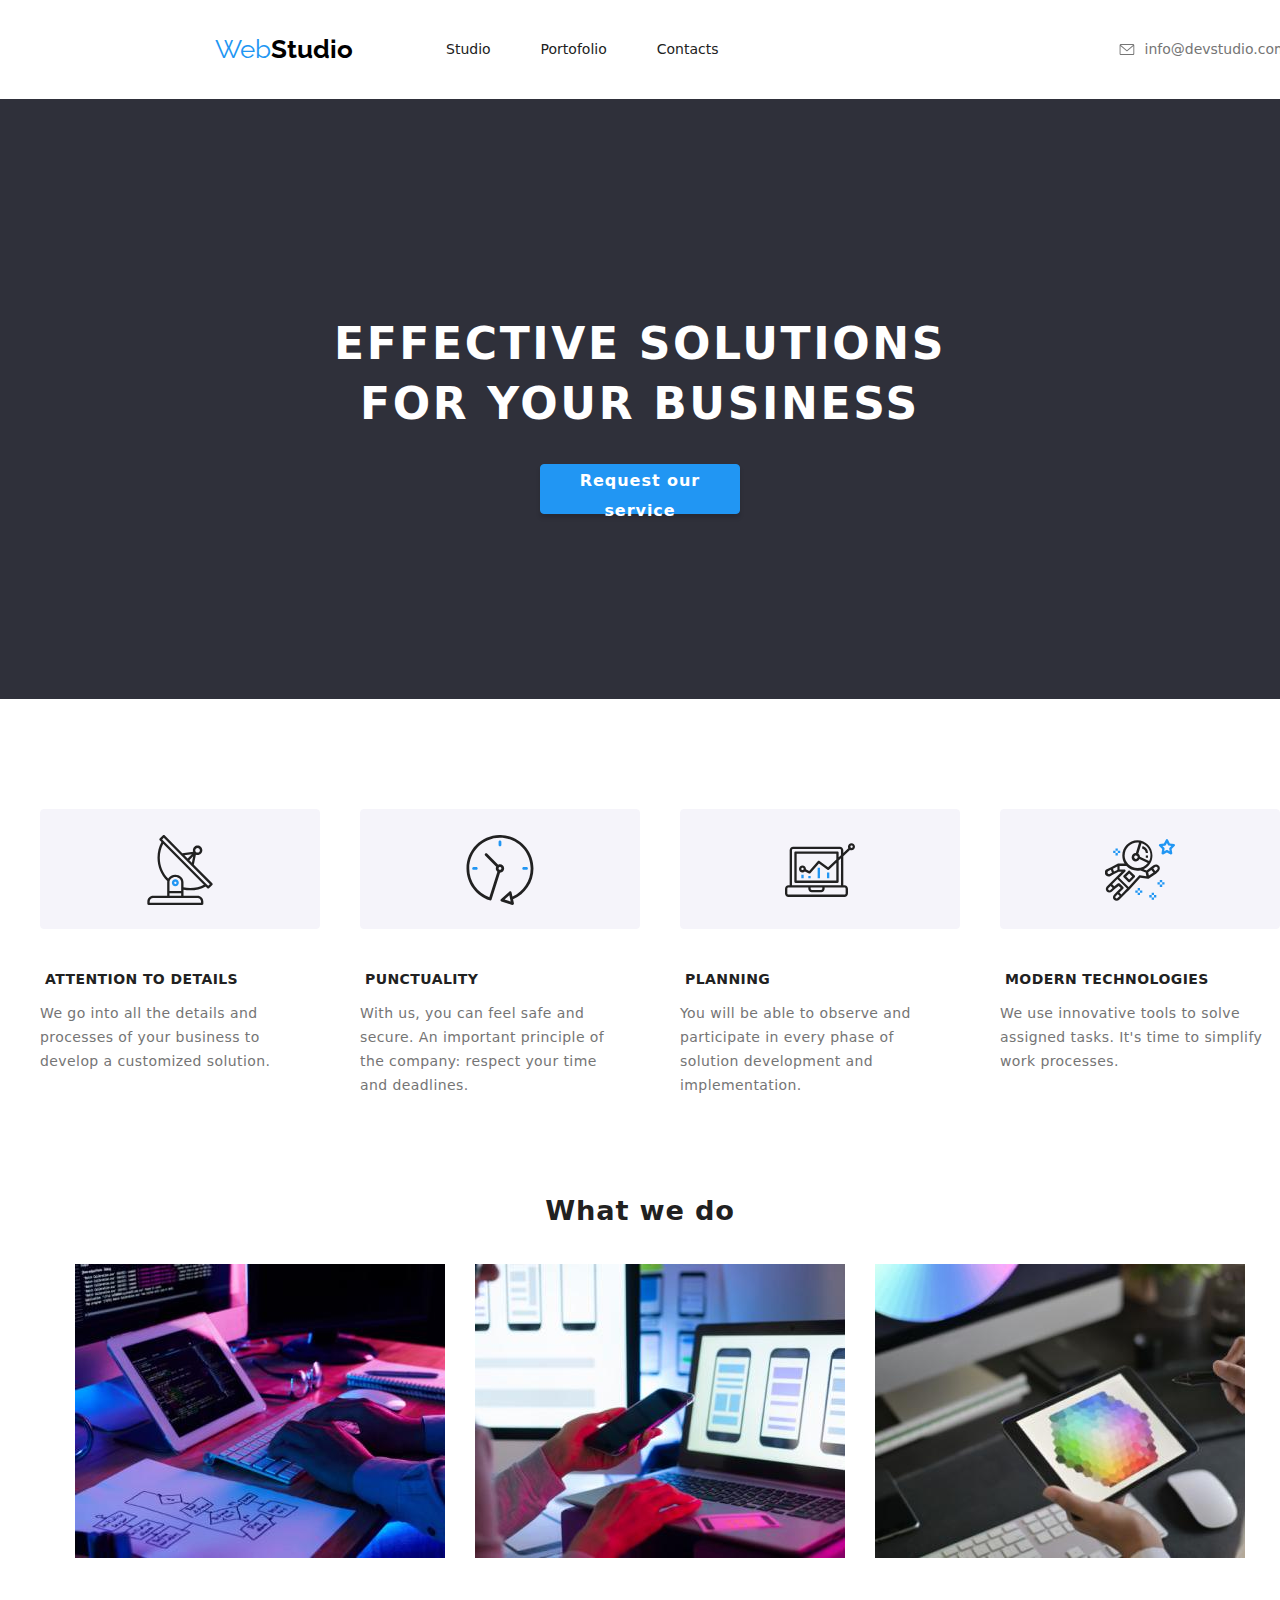
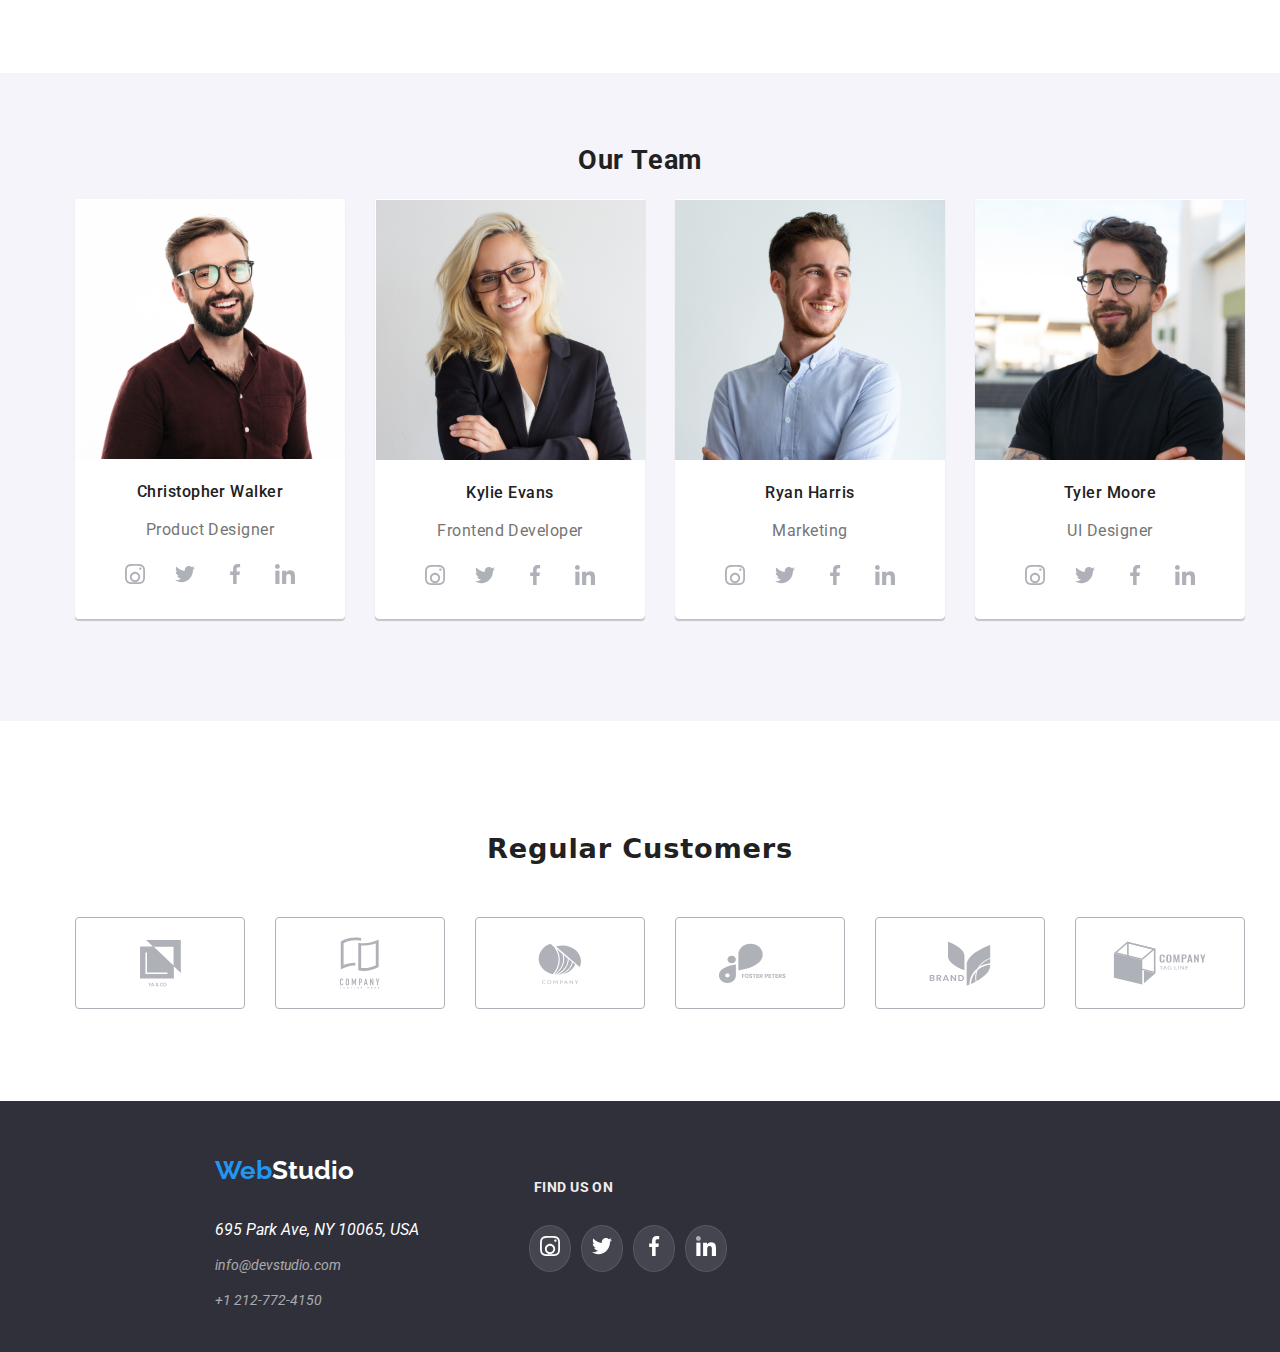
==== commit 2a5a1b95: "finish footer" ====
--- a/index.html
+++ b/index.html
@@ -352,14 +352,11 @@
         </ul>
       </section>
     </main>
-    <footer class="container-adress">
-      <h4><span class="highlight">Web</span>Studio</h4>
-      <h3 class="title-find">Find us on</h3>
-      
-      <div class="adress-information">
-
+    <footer >
+      <div class="container-adress"> 
+      <div class="footer-child-container">
+        <h4><span class="highlight">Web</span>Studio</h4>
      <address>
-       
         <ul class="useful-information" >
           <li>
             <span>695 Park Ave, NY 10065, USA </span>
@@ -377,9 +374,9 @@
         </li>
         </ul>
       </address>
-    
-      
-        
+    </div>
+       <div class="footer-child-container">
+       <h3 class="title-find">Find us on</h3>
         <ul class="icon-social-find">
           <li class="icon-social-item">
             <svg  class="instagram1" >
@@ -403,9 +400,9 @@
           </li>
          
          </ul>
-      
-    
-  </div>
+        </div> 
+      </div>
+  
     </footer>
   </body>
 </html>
--- a/CSS/style.css
+++ b/CSS/style.css
@@ -54,7 +54,7 @@
 a:hover {
   color: #2196f3;
 }
-a:focus {
+a:focus{
   color: #2196f3;
 }
 .nav-link {
@@ -515,33 +515,31 @@
   gap: 30px;
   padding-top: 30px;
 }
-
-
-.useful-information {
+.container-adress{
+  display: flex;
+  height: 251px;
+  background-color: #2f303a;
+}
+.footer-child-container:nth-child(2){
+  display: flex;
+  flex-direction: column;
+  justify-content: center;
+  padding-left: 70px;
+}
+.useful-information{
   display: flex;
   flex-direction: column;
   font-family: var(--heading-font-family);
   font-weight: 400;
   padding-left: 215px;
 }
-.container-adress{
-  background-color: #2F303A;
-  
-  
-height: 251px;
-
-}
-.adress-information {
- 
-  display: flex;
-
-}
+
+
 .container-adress .highlight {
   color: #2196f3;
   font-family: var(--series-font-family);
   font-weight: 700;
   font-size: 26px;
-  padding-left: 230px;
   
 }
 .container-adress h4 {
@@ -550,12 +548,11 @@
   font-weight: 700;
   font-size: 26px;
   line-height: 30.52px;
-  padding-top: 30px;
+ padding-left: 215px;
+ padding-top: 20px;
 }
 .useful-information {
- 
-  display: flex;
-  
+  display: flex;
 }
 
 .useful-information li{
@@ -573,20 +570,21 @@
 .useful-information a:hover {
   color: #2196f3;
 }
+.container-social{
+  display: flex;
+  flex-direction: column;
+  padding-left: 520px;
+}
 .title-find{
   font-family: var(--heading-font-family);
   font-size: 14px;
   font-weight: 700;
   letter-spacing: 0.03em;
   color: #eeeeee;
-  padding-left: 430px;
-}
-.icon-social-find{
-  display: flex;
-  justify-content: center;
-  gap: 10px;
-  padding: 25px;
-}
+  padding-left: 45px;
+  text-transform: uppercase;
+}
+
 .instagram1,
 .twitter1,
 .facebook1,
@@ -595,26 +593,21 @@
 height: 20px;
 fill: #FFFFFF;
 }
+.icon-social-find{
+  display: flex;
+  gap: 10px;
+}
 .icon-social-item{
   border: 1px solid  #FFFFFF1A;
   border-radius: 50%;
-  padding: 15px;
+  padding: 10px;
   background-color: #FFFFFF1A;
 }
 .icon-social-item:hover{
   background-color: #2196F3;
 }
-.container-adress{
-  display: flex;
-  width: 100%;
-  background-color: #2f303a;
-  justify-content: space-between;
-  flex-direction: column;
-}
-.container-find{
-  display: flex;
-  flex-direction: column;
-}
+
+
 .portofolio-container {
   display: flex;
   flex-wrap: wrap;
@@ -658,6 +651,14 @@
   justify-content: center;
   padding-bottom: 94px;
 }
+.item{
+  border: 1px solid #EEEEEE;
+}
+.item:hover{
+  box-shadow: 1px 4px 6px 0px #00000029;
+
+  
+}
 .product {
   width: 322px;
   padding: 20px 24px;
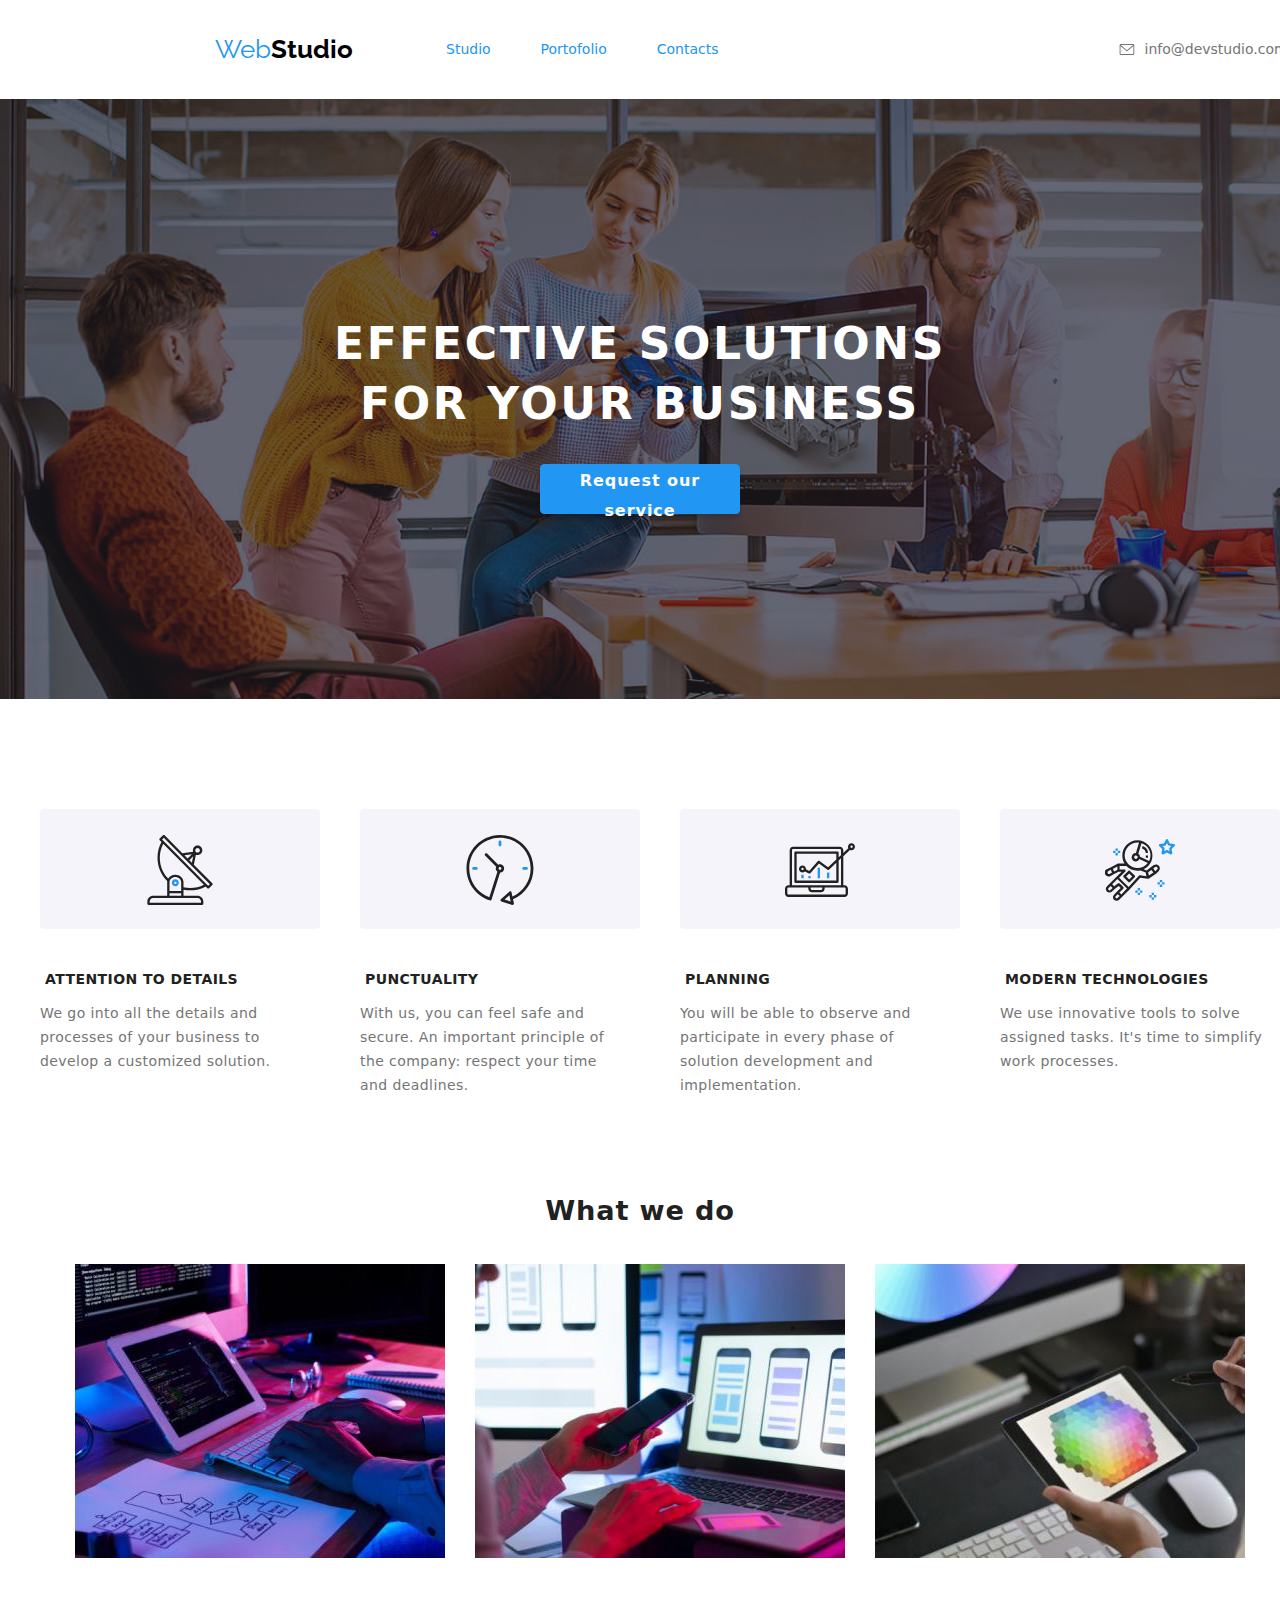
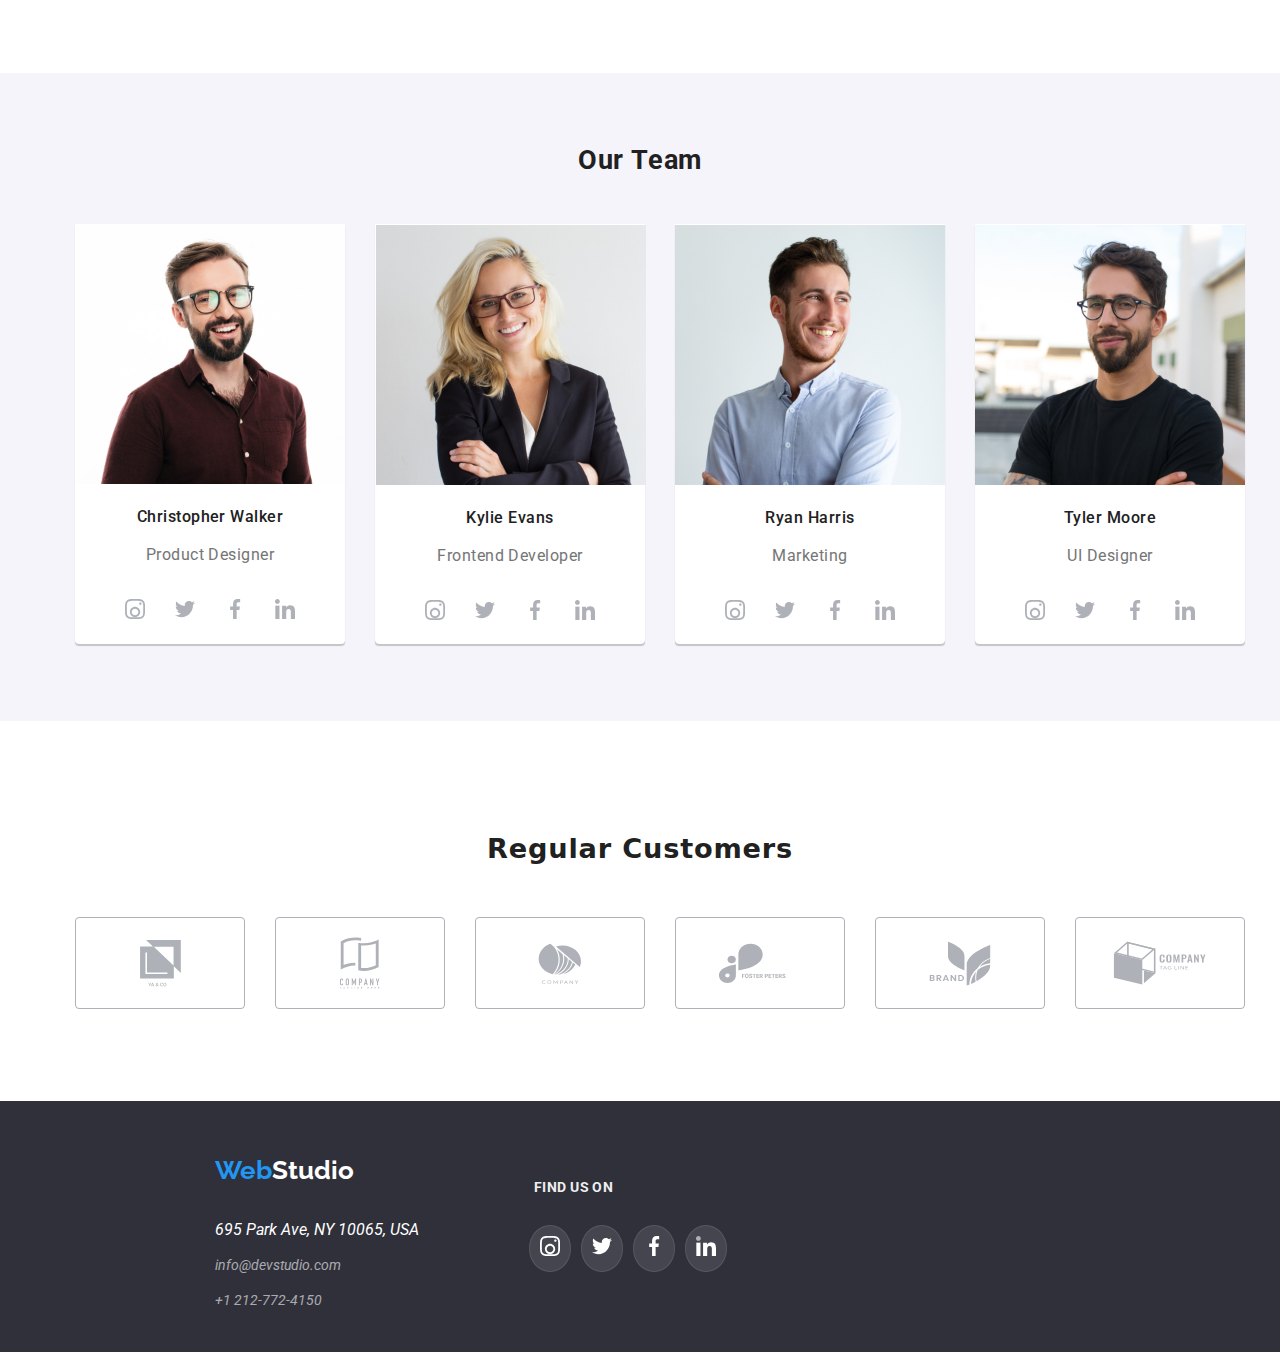
==== commit 979332b7: "linear-gradient img" ====
--- a/index.html
+++ b/index.html
@@ -25,7 +25,7 @@
 
         <nav class="main-navigation">
           <ul class="list-class">
-            <li><a href="./index.html" class="nav-link current">Studio</a></li>
+            <li><a href="./index.html" class="nav-link current">Studio</a> </li>
             <li><a href="./portofolio.html" class="nav-link">Portofolio</a></li>
             <li><a href="#" class="nav-link">Contacts</a></li>
           </ul>
--- a/CSS/style.css
+++ b/CSS/style.css
@@ -47,19 +47,23 @@
 .phone:hover {
   stroke: #2196f3;
 }
-.current {
+.list-class li a{
+  color: #212121;
+}
+.list-class li a .current {
   color: #2196f3;
 }
-a:link,
-a:hover {
+.list-class li a:link,
+.list-class li a:hover {
   color: #2196f3;
 }
-a:focus{
+.list-class li a:focus{
   color: #2196f3;
 }
 .nav-link {
   cursor: pointer;
 }
+
 .list-class {
   display: flex;
   justify-content: center;
@@ -67,8 +71,8 @@
   gap: 50px;
 }
 
-.list-class li a {
-  color: #212121;
+.contact-container a {
+  color: #757575;
 }
 
 span.accent {
@@ -77,6 +81,7 @@
   font-weight: 400;
   font-size: 26px;
 }
+
 .nav-title {
   display: flex;
   font-family: var(--series-font-family);
@@ -87,27 +92,23 @@
 }
 
 .global-header .main-navigation a:link {
-  color: var(--link-color);
   text-decoration: none;
   font-weight: 500;
   font-size: 14px;
   line-height: 16.41px;
 }
-.global-header .main-navigation a:hover,
-.global-header .main-navigation a:active {
+ .contact-container a:hover,
+ .contact-container a:active {
   color: #2196f3;
 }
 
 .global-header a {
-  color: #757575;
   text-decoration: none;
   font-weight: 500;
   font-size: 14px;
 }
 
-.global-header a:hover {
-  color: #2196f3;
-}
+
 .page-section-content {
   display: flex;
   background-color: #2f303a;
@@ -115,10 +116,9 @@
   justify-content: center;
   flex-direction: column;
   align-items: center;
-  background-image: url(../images/friends.jpg);
   background-repeat: no-repeat;
   background-size: cover;
-  background-image: linear-gradient(#2f303a66);
+  background-image: linear-gradient(rgba(47, 48, 58, 0.4), rgba(47, 48, 58, 0.4)), url(../images/friends.jpg);
 }
 
 .title {
@@ -278,6 +278,7 @@
   top: 1635px;
   left: 215px;
   gap: 30px;
+  padding-top: 50px;
 }
 .title-team {
   color: #212121;
@@ -421,13 +422,16 @@
 .icon-social-list:hover {
   background-color: #2196f3;
   border-radius: 50%;
-  padding: 9px;
+  padding: 10px;
+}
+.icon-social-list{
+  padding: 10px;
 }
 .icon-social {
   display: flex;
   justify-content: center;
   padding: 25px;
-  gap: 30px;
+  gap: 10px;
 }
 
 .union {
@@ -641,6 +645,10 @@
   color: #ffffff;
   background-color: #2196f3;
 }
+.button-list:hover,
+.button-list:focus{
+  box-shadow: 0px 2px 2px 0px #0000001F;
+}
 .portofolio-button button:active {
   color: #ffffff;
 }
@@ -654,11 +662,14 @@
 .item{
   border: 1px solid #EEEEEE;
 }
-.item:hover{
+.item{
+  cursor: pointer;
+}
+.item:hover,
+.item:focus{
   box-shadow: 1px 4px 6px 0px #00000029;
-
-  
-}
+}
+
 .product {
   width: 322px;
   padding: 20px 24px;
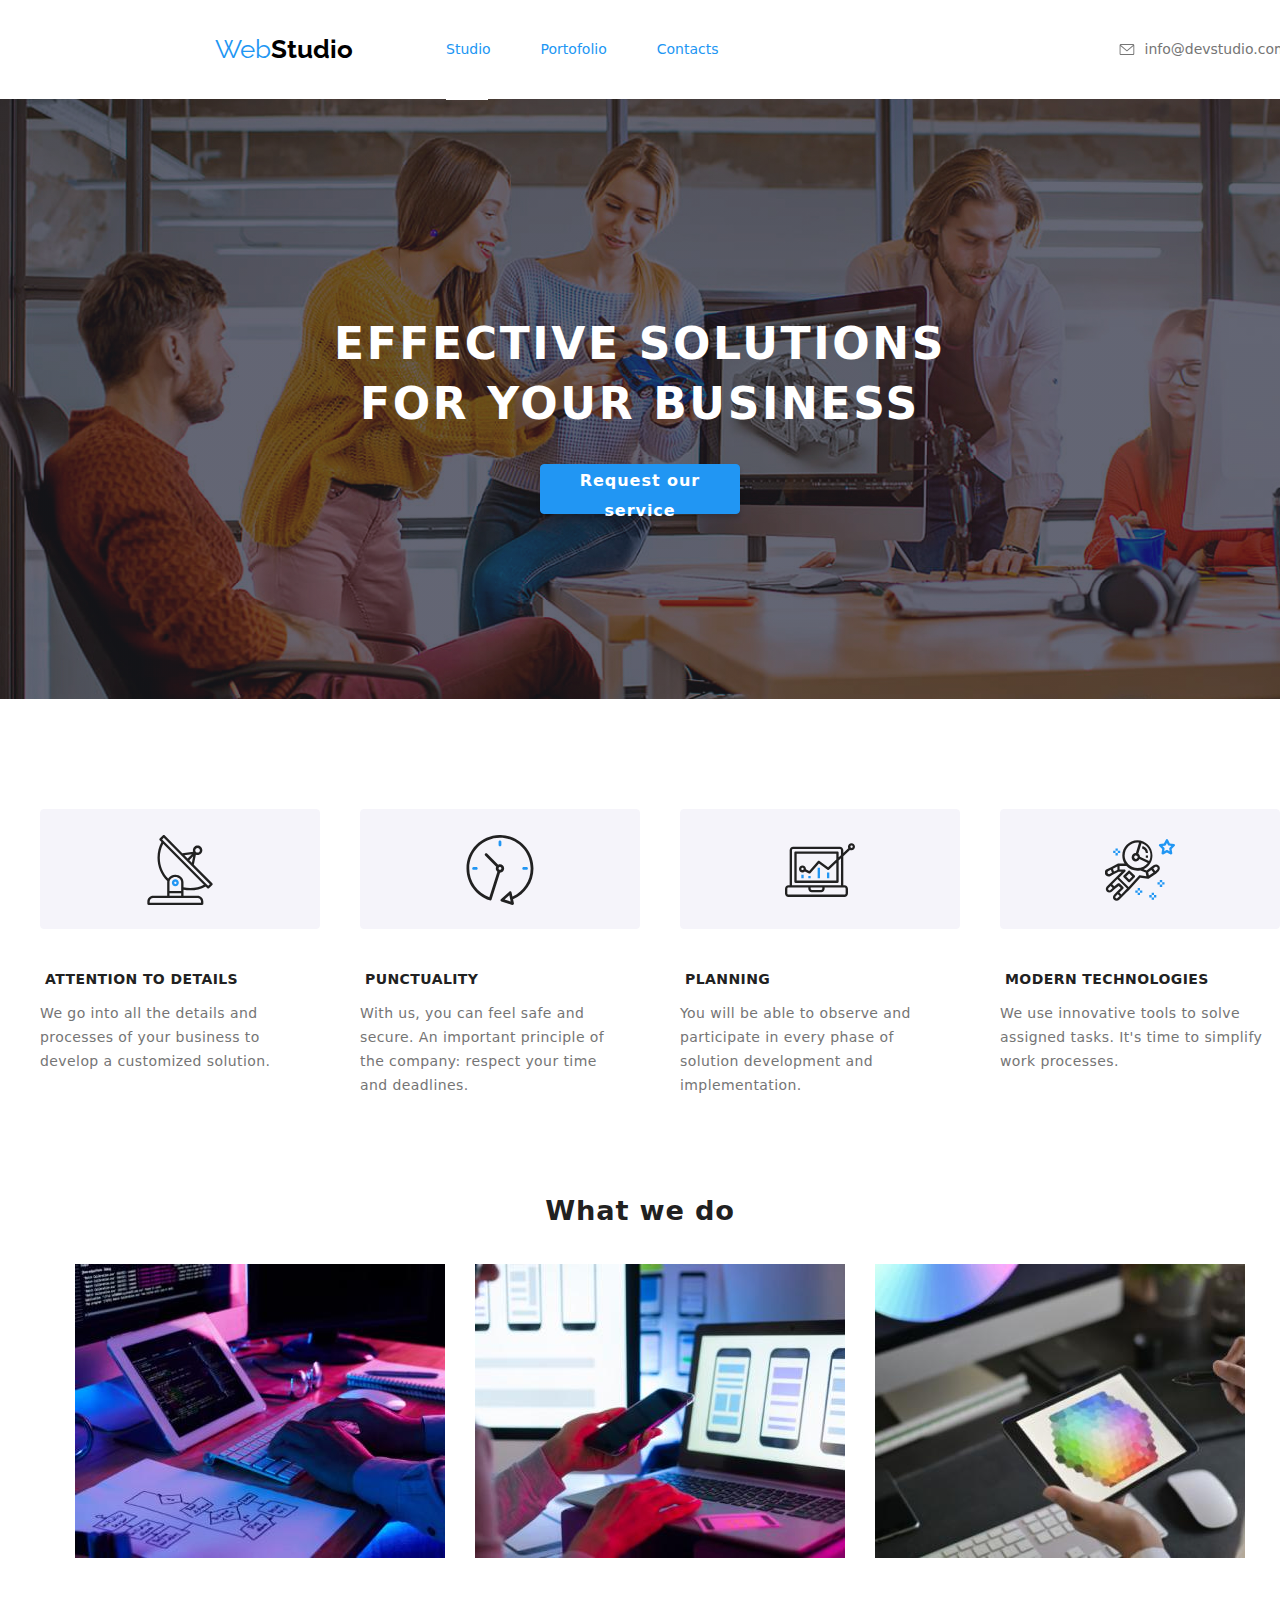
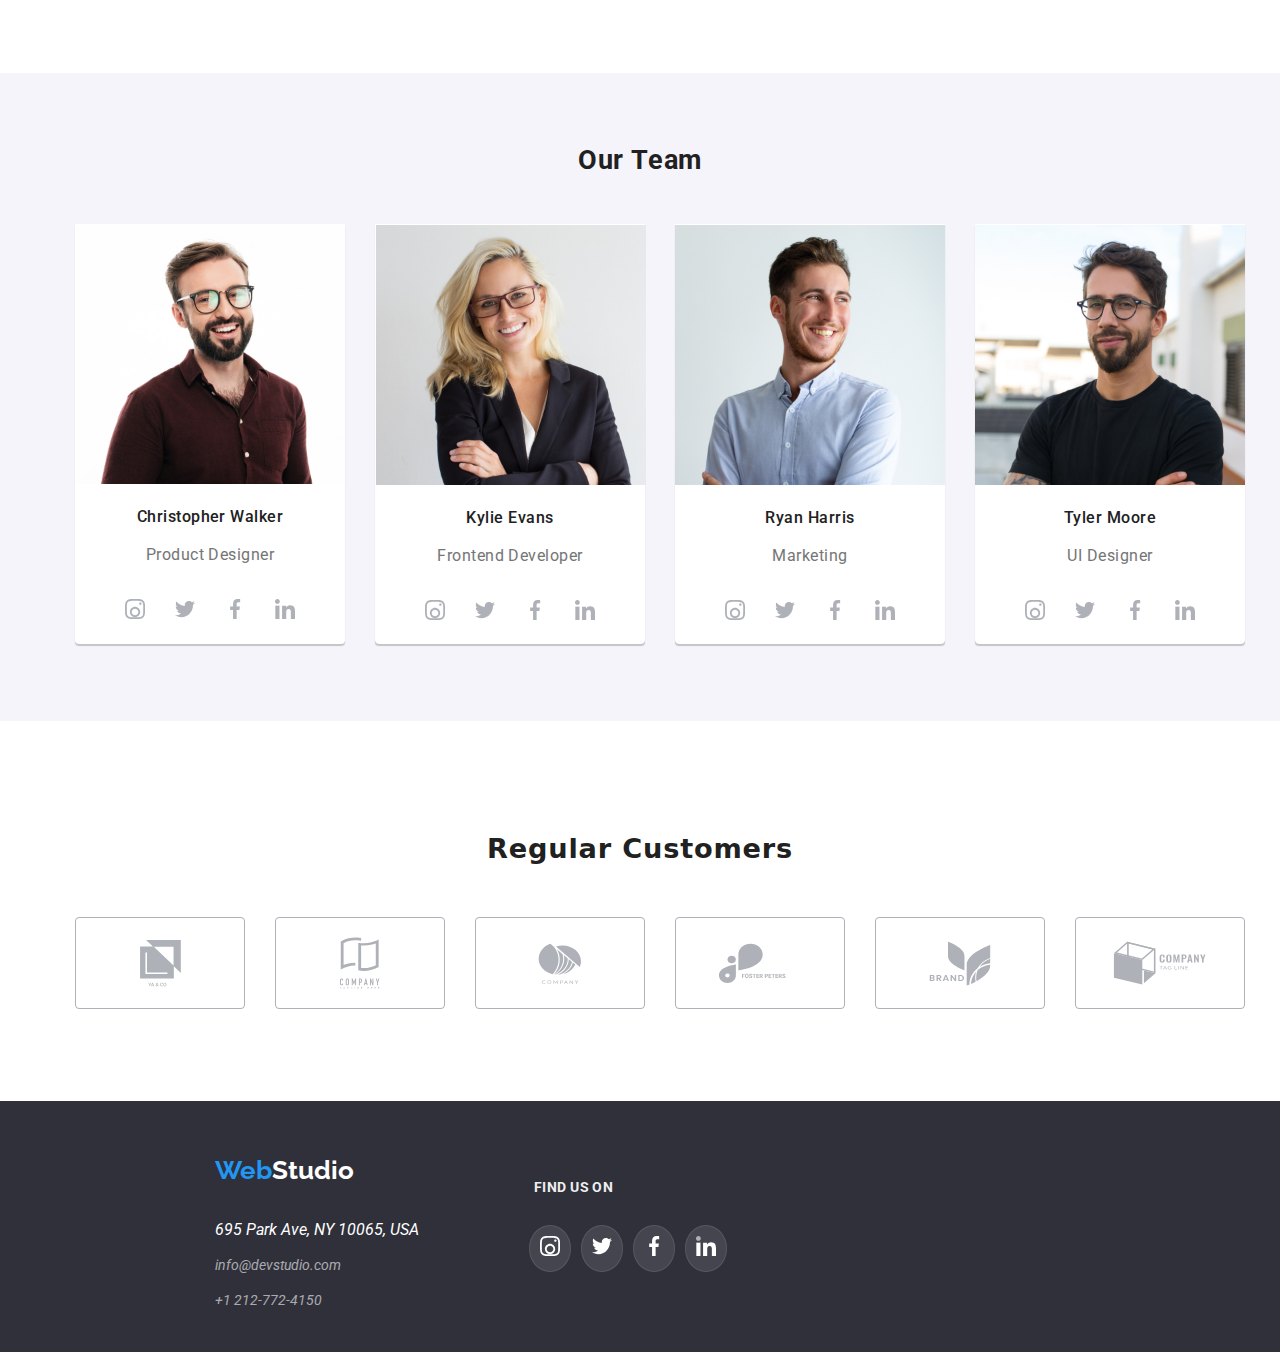
==== commit e8b2cd25: "add line antet" ====
--- a/index.html
+++ b/index.html
@@ -25,7 +25,7 @@
 
         <nav class="main-navigation">
           <ul class="list-class">
-            <li><a href="./index.html" class="nav-link current">Studio</a> </li>
+            <li><a href="./index.html" class="nav-link current">Studio</a><hr class="line-studio"> </li>
             <li><a href="./portofolio.html" class="nav-link">Portofolio</a></li>
             <li><a href="#" class="nav-link">Contacts</a></li>
           </ul>
--- a/CSS/style.css
+++ b/CSS/style.css
@@ -69,6 +69,25 @@
   justify-content: center;
   padding-left: 93px;
   gap: 50px;
+}
+.line-studio{
+  border: 3px solid #ffffff;
+  cursor: pointer;
+  position: absolute;
+  width: 42px;
+  top: 86px;
+}
+.line-portofolio{
+  border: 3px solid #ffffff;
+  cursor: pointer;
+  position: absolute;
+  width: 60px;
+  top: 86px;
+}
+hr:hover{
+  background: #2196F3;
+  border: 3px solid #2196f3;
+  border-radius: 2px;
 }
 
 .contact-container a {
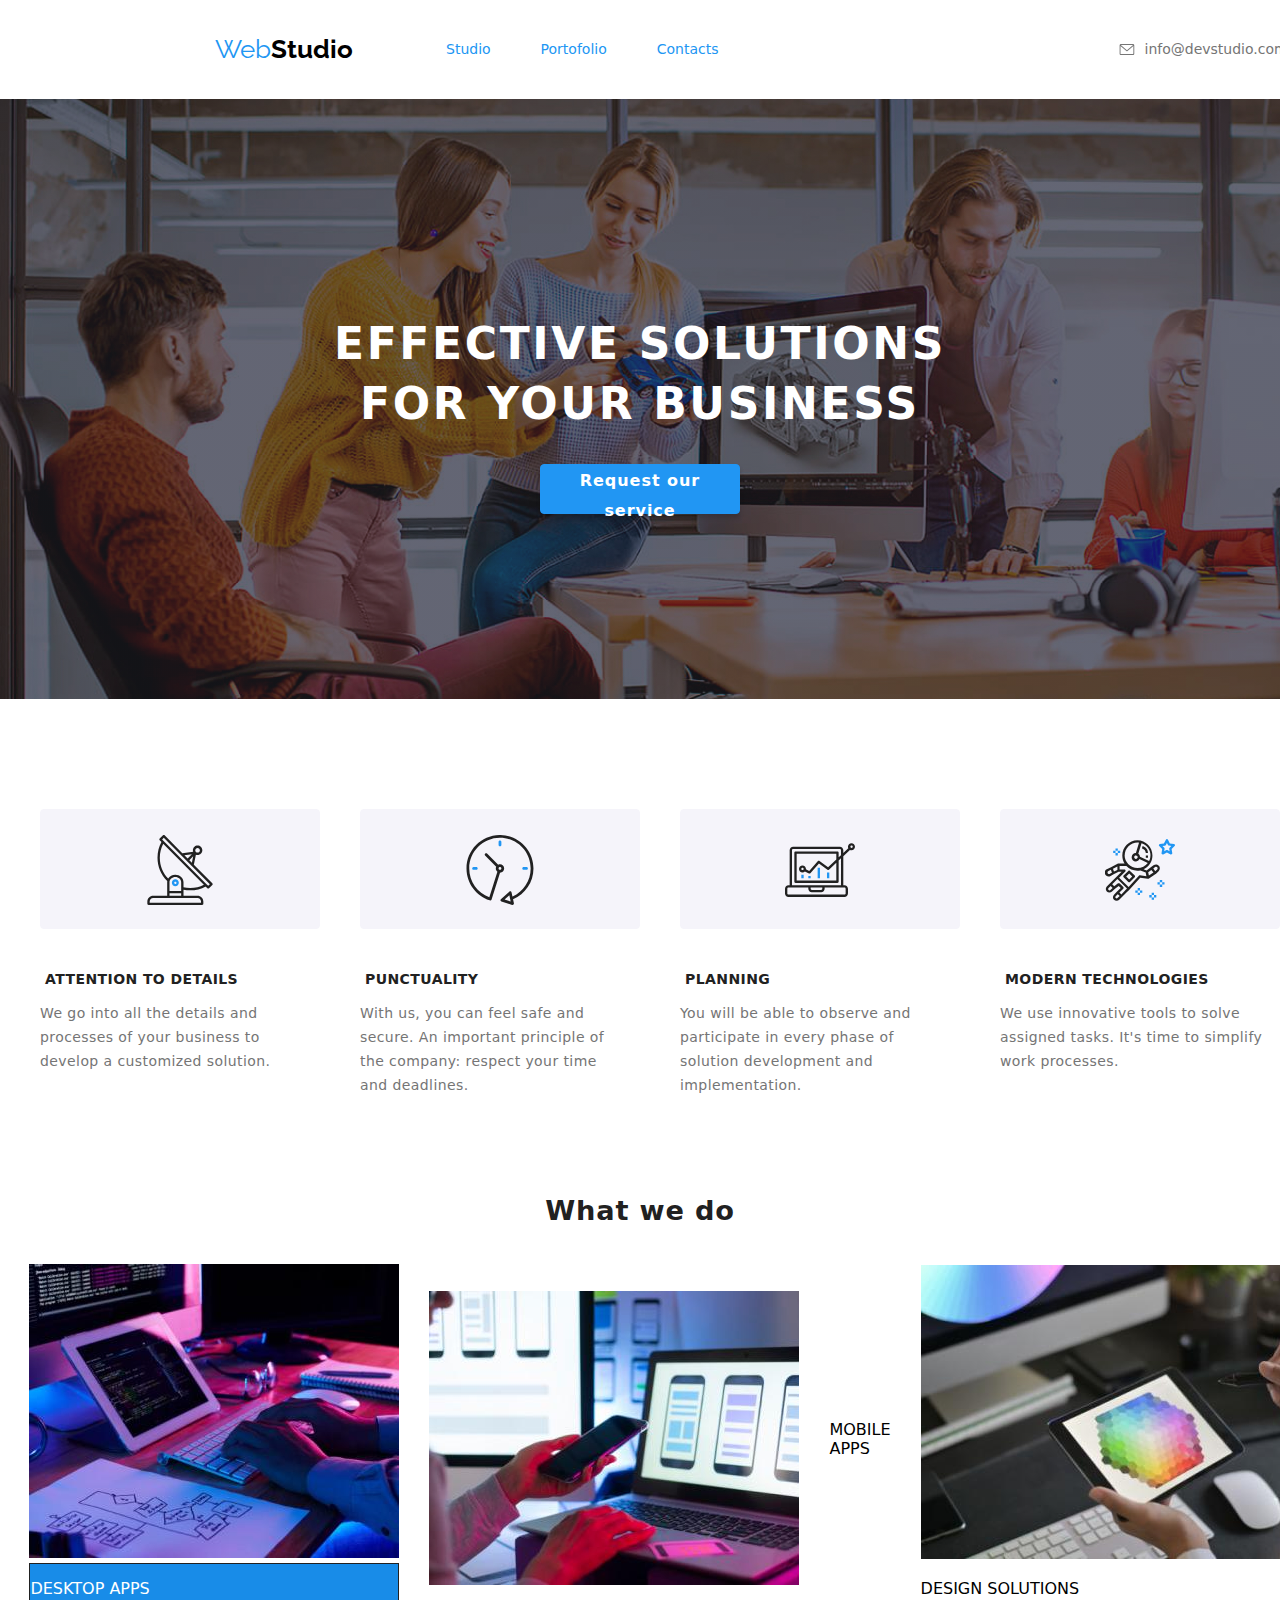
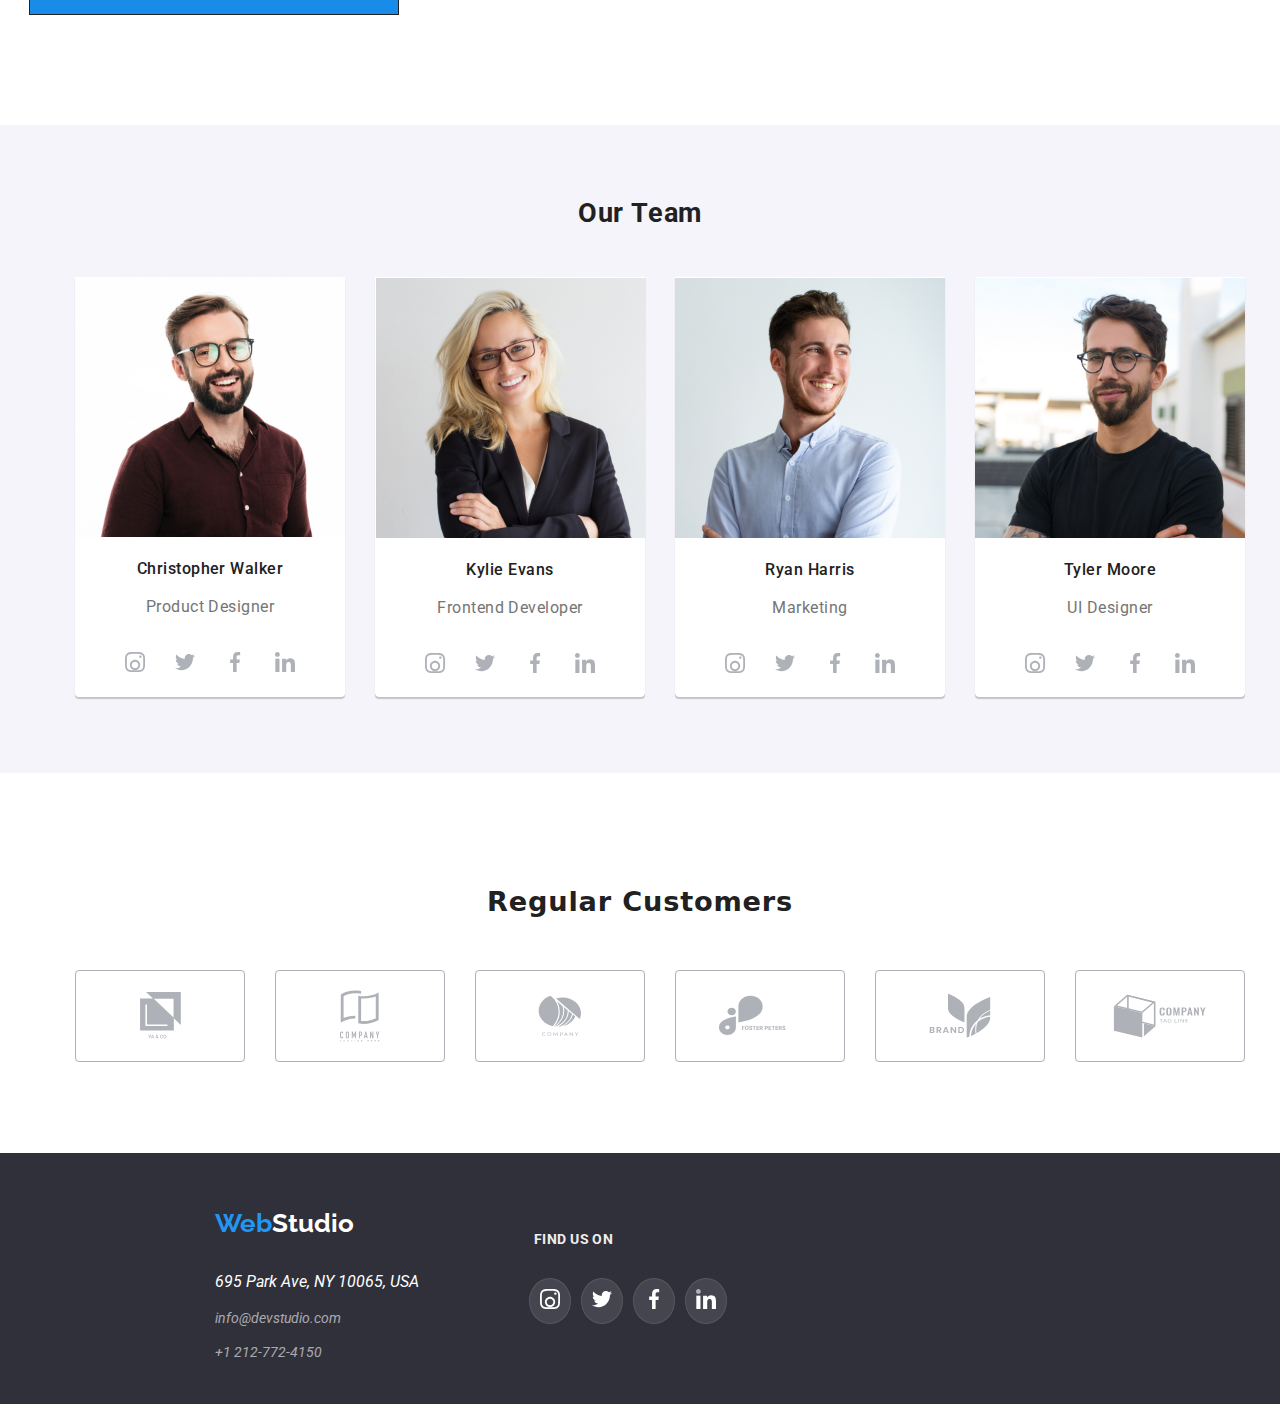
==== commit eaf0ffa4: "add hover antet" ====
--- a/index.html
+++ b/index.html
@@ -25,7 +25,7 @@
 
         <nav class="main-navigation">
           <ul class="list-class">
-            <li><a href="./index.html" class="nav-link current">Studio</a><hr class="line-studio"> </li>
+            <li><a href="./index.html" class="nav-link current">Studio</a></li>
             <li><a href="./portofolio.html" class="nav-link">Portofolio</a></li>
             <li><a href="#" class="nav-link">Contacts</a></li>
           </ul>
@@ -129,6 +129,9 @@
               alt="Tasteaza pe calculator"
               width="370"
             />
+            <div class="desktop">
+              <p>DESKTOP APPS</p>
+            </div>
           </li>
           <li class="image2">
             <img
@@ -137,12 +140,18 @@
               width="370"
             />
           </li>
+          <div>
+            <p>MOBILE APPS</p>
+          </div>
           <li class="image3">
             <img
               src="./images/tablet.jpg"
               alt="Deseneaza pe tableta"
               width="370"
             />
+            <div >
+              <p>DESIGN SOLUTIONS</p>
+            </div>
           </li>
         </ul>
       </section>
--- a/CSS/style.css
+++ b/CSS/style.css
@@ -25,8 +25,9 @@
   cursor: pointer;
   fill: #757575;
 }
-.mail:hover {
+.icon-mail:hover {
   stroke: #2196f3;
+  color: #2196F3;
 }
 .contact-container .icon-mail {
   display: flex;
@@ -44,20 +45,24 @@
   align-items: center;
   gap: 10px;
 }
-.phone:hover {
+.icon-phone:hover {
   stroke: #2196f3;
-}
-.list-class li a{
+  color: #2196F3;
+}
+a{
   color: #212121;
 }
-.list-class li a .current {
+
+
+ .current {
   color: #2196f3;
 }
-.list-class li a:link,
-.list-class li a:hover {
+
+.nav-link:link,
+.nav-link:hover {
   color: #2196f3;
 }
-.list-class li a:focus{
+.nav-link:focus{
   color: #2196f3;
 }
 .nav-link {
@@ -77,6 +82,7 @@
   width: 42px;
   top: 86px;
 }
+
 .line-portofolio{
   border: 3px solid #ffffff;
   cursor: pointer;
@@ -84,7 +90,8 @@
   width: 60px;
   top: 86px;
 }
-hr:hover{
+hr:hover,
+hr:focus{
   background: #2196F3;
   border: 3px solid #2196f3;
   border-radius: 2px;
@@ -280,7 +287,15 @@
   align-items: center;
   gap: 30px;
 }
-
+.desktop{
+  top: 1520px;
+  left: 260px;
+  border: 1px solid #212121;
+  background-color: #188ce8;
+}
+.desktop p{
+  color: #ffffff;
+}
 .our-team {
   background-color: #f5f4fa;
   display: flex;
@@ -403,42 +418,39 @@
   padding-top: 59px;
 }
 .instagram {
+  display: flex;
+  align-items: center;
   width: 20px;
   height: 20px;
   top: 12px;
   left: 12px;
-  fill: #AFB1B8;
-}
-.instagram:hover{
-  fill: #ffffff
-}
+}
+
 .twitter {
+  display: flex;
+  align-items: center;
   width: 20px;
   height: 20px;
-  fill:#AFB1B8 ;
-}
-.twitter:hover{
-  fill: #ffffff;
-}
+}
+
 
 .facebook {
+  display: flex;
+  align-items: center;
   width: 20px;
   height: 20px;
-  fill: #AFB1B8;
-}
-.facebook:hover{
-  fill: #ffffff
-}
+  
+}
+
 .linkedin {
+  display: flex;
+  align-items: center;
   width: 20px;
   height: 20px;
-  fill: #AFB1B8;
-}
-.linkedin:hover{
-  fill: #ffffff
 }
 
 .icon-social-list:hover {
+  fill: #ffffff;
   background-color: #2196f3;
   border-radius: 50%;
   padding: 10px;
@@ -447,6 +459,7 @@
   padding: 10px;
 }
 .icon-social {
+  fill: #AFB1B8;
   display: flex;
   justify-content: center;
   padding: 25px;
@@ -458,61 +471,38 @@
   height: 46.7px;
   top: 7px;
   left: 32px;
-  fill: #AFB1B8;
-}
-.union:hover{
-  fill: #2196F3;
-}
+}
+
 
 .group {
   width: 40px;
   height: 52px;
   top: 3px;
   left: 33px;
-  fill: #AFB1B8;
-}
-.group:hover{
-  fill: #2196F3;
 }
 .group1 {
   width: 43.46px;
   height: 41.18px;
   top: 8.7px;
   left: 29.68px;
-  fill: #AFB1B8;
-}
-.group1:hover{
-  fill: #2196F3;
 }
 .group2 {
   width: 84.44px;
   height: 40.62px;
   top: 8.7px;
   left: 11px;
-  fill: #AFB1B8;
-}
-.group2:hover{
-  fill: #2196F3;
 }
 .group3 {
   width: 62.54px;
   height: 45.43px;
   top: 6.77px;
   left: 22px;
-  fill: #AFB1B8;
-}
-.group3:hover{
-  fill: #2196F3;
 }
 .group4 {
   width: 93.79px;
   height: 43.93px;
   top: 6.77px;
   left: 6px;
-  fill: #AFB1B8;
-}
-.group4:hover{
-  fill: #2196F3;
 }
 .regular-icon-list{
   display: flex;
@@ -524,9 +514,11 @@
   height: 92px;
 }
 .regular-icon-list:hover{
+  fill: #2196F3;
  border: 1px solid #2196F3 ;
 }
 .regular-container{
+  fill: #AFB1B8;
   height: 380px;
   top: 2401px;
   left: 215px;
